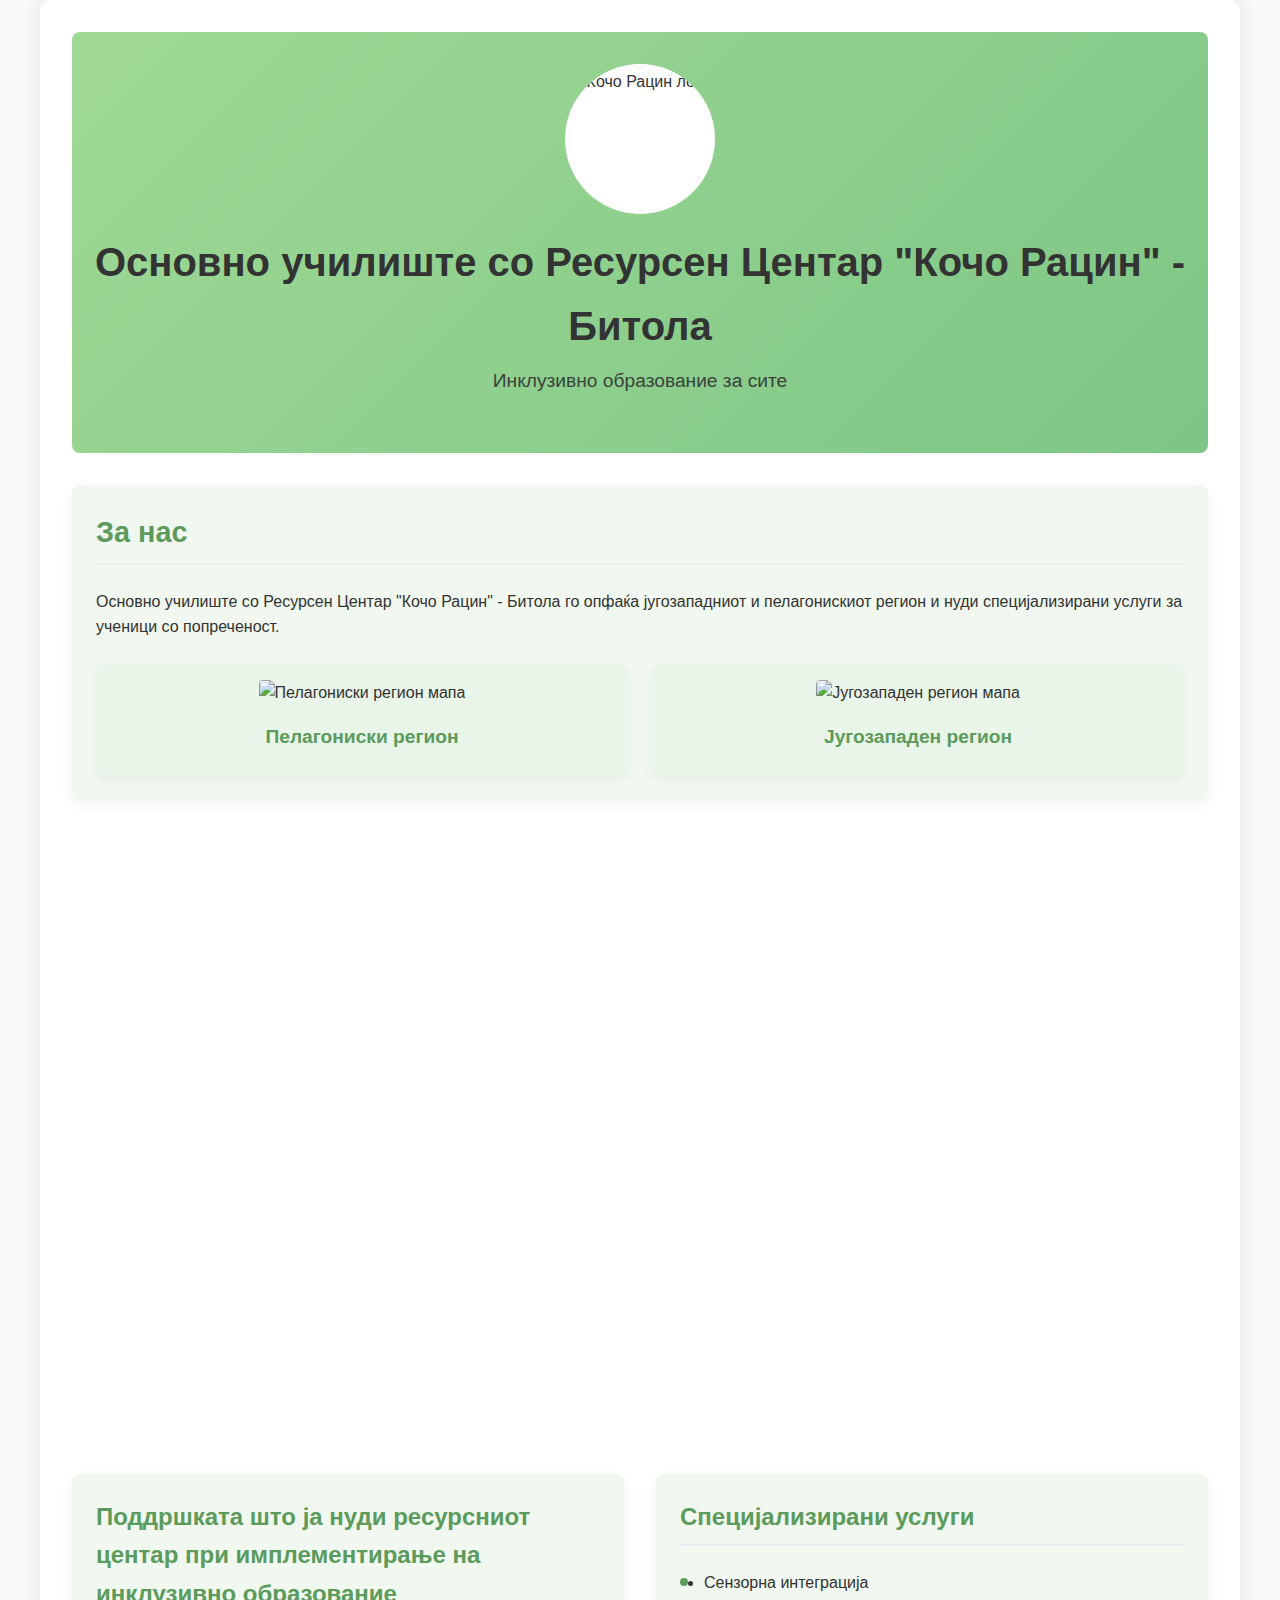
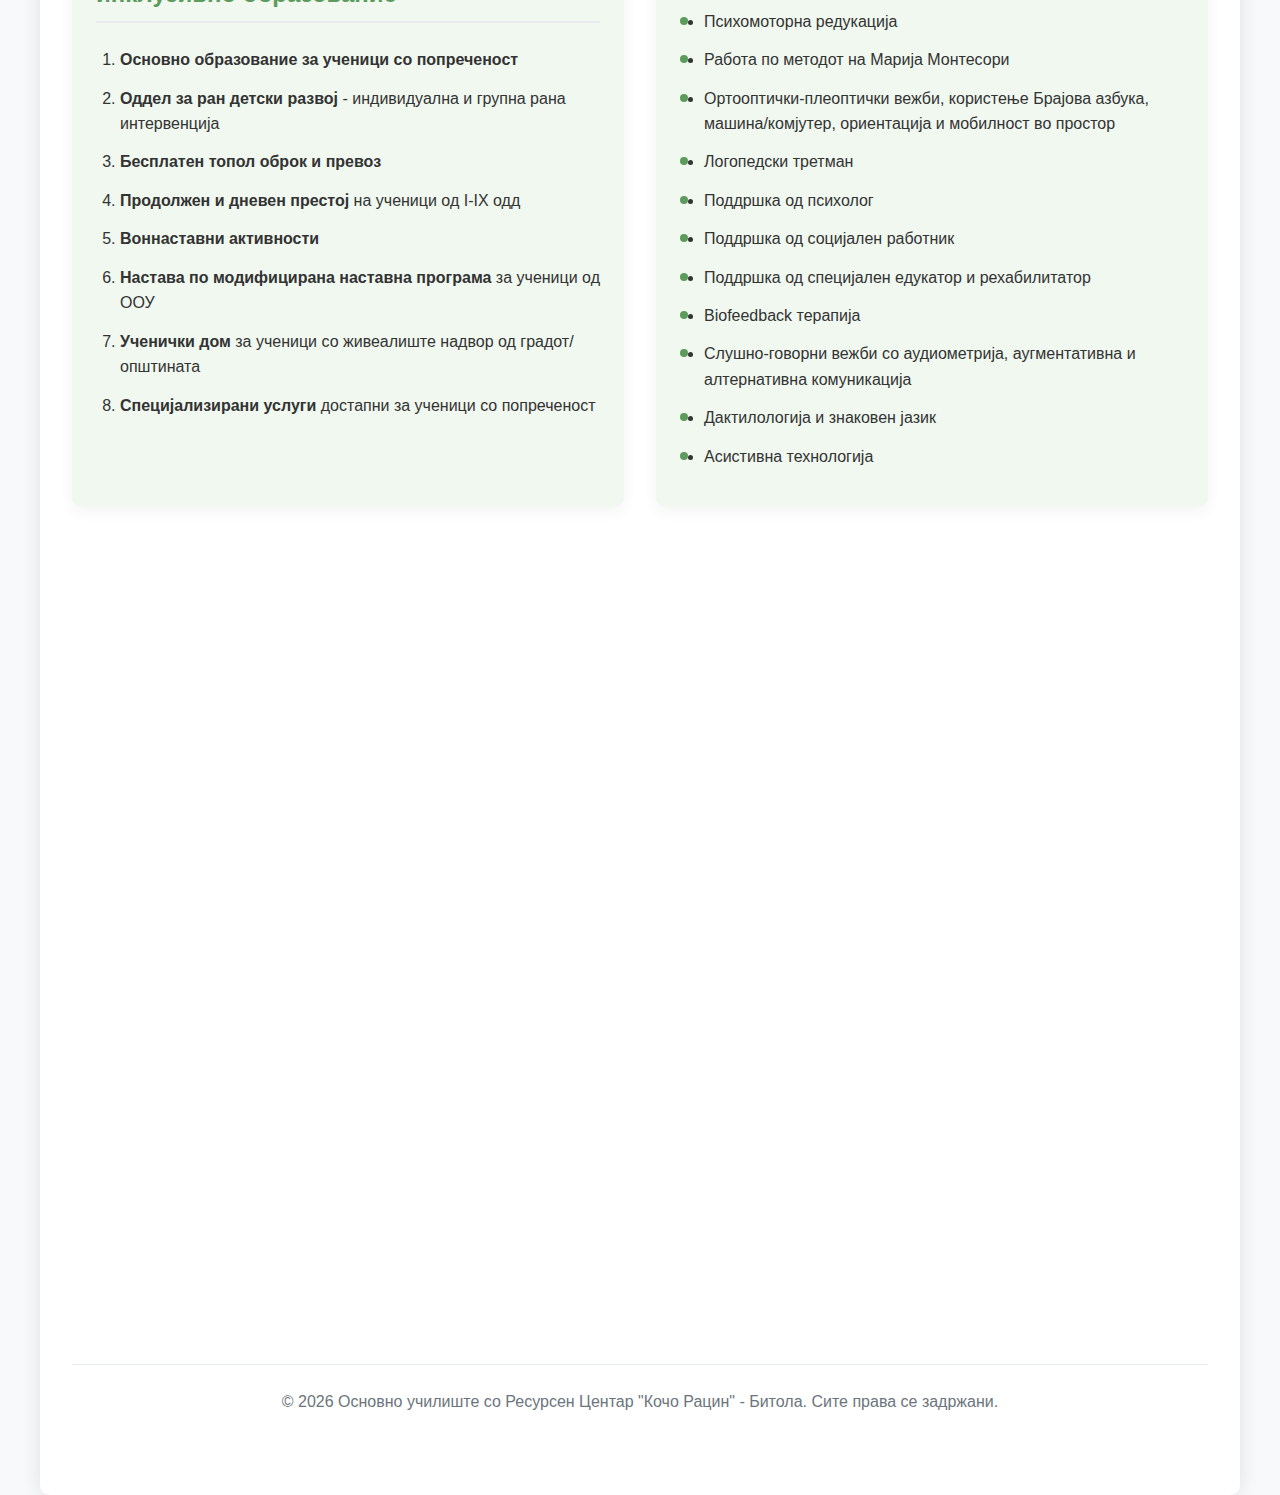
==== index.html @ 5e5fa09d "Add files via upload" ====
<!DOCTYPE html>
<html lang="mk">
<head>
    <meta charset="UTF-8">
    <meta name="viewport" content="width=device-width, initial-scale=1.0">
    <title>Ресурсен Центар "Кочо Рацин" - Битола</title>
    <link rel="stylesheet" href="styles.css">
    <link rel="stylesheet" href="https://cdnjs.cloudflare.com/ajax/libs/font-awesome/6.0.0-beta3/css/all.min.css">
</head>
<body>
    <div class="container">
        <header>
            <div class="profile">
                <div class="profile-img">
                    <img src="school-logo.png" alt="Кочо Рацин лого">
                </div>
                <h1>Основно училиште со Ресурсен Центар "Кочо Рацин" - Битола</h1>
                <p class="tagline">Инклузивно образование за сите</p>
            </div>
        </header>

        <section class="about" id="about">
            <h2>За нас</h2>
            <p>Основно училиште со Ресурсен Центар "Кочо Рацин" - Битола го опфаќа југозападниот и пелагонискиот регион и нуди специјализирани услуги за ученици со попреченост.</p>
            
            <div class="region-maps">
                <div class="region-map">
                    <div class="map-image">
                        <img src="https://upload.wikimedia.org/wikipedia/commons/thumb/5/5b/Pelagonia_Statistical_Region.svg/800px-Pelagonia_Statistical_Region.svg.png" alt="Пелагониски регион мапа">
                    </div>
                    <h3>Пелагониски регион</h3>
                </div>
                <div class="region-map">
                    <div class="map-image">
                        <img src="https://upload.wikimedia.org/wikipedia/commons/thumb/2/29/Southwestern_Statistical_Region.svg/800px-Southwestern_Statistical_Region.svg.png" alt="Југозападен регион мапа">
                    </div>
                    <h3>Југозападен регион</h3>
                </div>
            </div>
        </section>

        <section class="location">
            <h2>Локација</h2>
            <p>Се наоѓа на влезот од градот, од левата страна, во близина на црквата Св. Недела</p>
            <div class="map-container">
                <iframe src="https://www.google.com/maps/embed?pb=!1m18!1m12!1m3!1d874.7253848342559!2d21.354187896059745!3d41.04596815314737!2m3!1f0!2f0!3f0!3m2!1i1024!2i768!4f13.1!3m3!1m2!1s0x13572443d3a09599%3A0x60cf1b99ab03d83f!2sInstitute%20for%20Rehabilitation%20%22Kocho%20Racin%22!5e0!3m2!1sen!2smk!4v1742616611945!5m2!1sen!2smk" width="600" height="450" style="border:0;" allowfullscreen="" loading="lazy" referrerpolicy="no-referrer-when-downgrade"></iframe>
            </div>
        </section>

        <div class="services">
            <div class="service-card">
                <h2>Поддршката што ја нуди ресурсниот центар при имплементирање на инклузивно образование</h2>
                <ol class="service-list">
                    <li><strong>Основно образование за ученици со попреченост</strong></li>
                    <li><strong>Оддел за ран детски развој</strong> - индивидуална и групна рана интервенција</li>
                    <li><strong>Бесплатен топол оброк и превоз</strong></li>
                    <li><strong>Продолжен и дневен престој</strong> на ученици од I-IX одд</li>
                    <li><strong>Воннаставни активности</strong></li>
                    <li><strong>Настава по модифицирана наставна програма</strong> за ученици од ООУ</li>
                    <li><strong>Ученички дом</strong> за ученици со живеалиште надвор од градот/општината</li>
                    <li><strong>Специјализирани услуги</strong> достапни за ученици со попреченост</li>
                </ol>
            </div>

            <div class="service-card">
                <h2>Специјализирани услуги</h2>
                <ul class="service-list">
                    <li>Сензорна интеграција</li>
                    <li>Психомоторна редукација</li>
                    <li>Работа по методот на Марија Монтесори</li>
                    <li>Ортооптички-плеоптички вежби, користење Брајова азбука, машина/комјутер, ориентација и мобилност во простор</li>
                    <li>Логопедски третман</li>
                    <li>Поддршка од психолог</li>
                    <li>Поддршка од социјален работник</li>
                    <li>Поддршка од специјален едукатор и рехабилитатор</li>
                    <li>Biofeedback терапија</li>
                    <li>Слушно-говорни вежби со аудиометрија, аугментативна и алтернативна комуникација</li>
                    <li>Дактилологија и знаковен јазик</li>
                    <li>Асистивна технологија</li>
                </ul>
            </div>
        </div>

        <section class="image-section">
            <h2>Инклузија</h2>
            <div class="image-container">
                <img src="inclusion-image.jpg" alt="Деца се држат за раце" />
            </div>
            <p class="motto">Кај нас, секое дете е посебно.</p>
        </section>

        <section class="accessibility">
            <h2>Пристапност</h2>
            <div class="accessibility-icons">
                <div class="accessibility-icon">
                    <i class="fas fa-deaf"></i>
                </div>
                <div class="accessibility-icon">
                    <i class="fas fa-hands"></i>
                </div>
                <div class="accessibility-icon">
                    <i class="fas fa-brain"></i>
                </div>
                <div class="accessibility-icon">
                    <i class="fas fa-wheelchair"></i>
                </div>
            </div>
        </section>

        <section class="contact" id="contact">
            <h2>Контакт</h2>
            <div class="contact-info">
                <div class="contact-item">
                    <i class="fas fa-envelope"></i>
                    <p>contact@kocoracin.edu.mk</p>
                </div>
                <div class="contact-item">
                    <i class="fas fa-phone"></i>
                    <p>+389 XX XXX XXX</p>
                </div>
                <div class="contact-item">
                    <i class="fas fa-map-marker-alt"></i>
                    <p>Битола, Северна Македонија</p>
                </div>
            </div>
        </section>

        <footer>
            <p>&copy; <span id="current-year"></span> Основно училиште со Ресурсен Центар "Кочо Рацин" - Битола. Сите права се задржани.</p>
        </footer>
    </div>

    <script src="script.js"></script>
</body>
</html>
---- styles.css ----
/* Base styles and reset */
* {
    margin: 0;
    padding: 0;
    box-sizing: border-box;
}

body {
    font-family: 'Segoe UI', Tahoma, Geneva, Verdana, sans-serif;
    line-height: 1.6;
    color: #333;
    background-color: #f8f9fa;
}

.container {
    max-width: 1200px;
    margin: 0 auto;
    padding: 2rem;
    background-color: white;
    box-shadow: 0 0 20px rgba(0, 0, 0, 0.1);
    border-radius: 10px;
    overflow: hidden;
}

/* Header styles */
header {
    text-align: center;
    padding: 2rem 0;
    background: linear-gradient(135deg, #a0d995 0%, #7dc686 100%);
    color: #333;
    border-radius: 8px;
    margin-bottom: 2rem;
}

.profile-img {
    width: 150px;
    height: 150px;
    margin: 0 auto 1rem;
    border-radius: 50%;
    overflow: hidden;
    background-color: white;
    display: flex;
    justify-content: center;
    align-items: center;
    padding: 5px;
}

.profile-img img {
    width: 100%;
    height: 100%;
    object-fit: contain;
}

.profile h1 {
    font-size: 2.5rem;
    margin-bottom: 0.5rem;
    padding: 0 1rem;
}

.tagline {
    font-size: 1.2rem;
    opacity: 0.9;
}

/* Section styles */
section {
    margin-bottom: 3rem;
    padding: 1.5rem;
    background-color: #f0f8f0;
    border-radius: 8px;
    box-shadow: 0 5px 15px rgba(0, 0, 0, 0.05);
    transition: transform 0.3s ease;
}

section:hover {
    transform: translateY(-5px);
}

h2 {
    font-size: 1.8rem;
    margin-bottom: 1.5rem;
    color: #5c9b5c;
    border-bottom: 2px solid #e9ecef;
    padding-bottom: 0.5rem;
}

h3 {
    font-size: 1.4rem;
    margin-bottom: 1rem;
    color: #5c9b5c;
}

p {
    margin-bottom: 1.5rem;
}

/* Region maps */
.region-maps {
    display: grid;
    grid-template-columns: repeat(auto-fit, minmax(250px, 1fr));
    gap: 1.5rem;
    margin-top: 1.5rem;
}

.region-map {
    background-color: #e8f5e8;
    padding: 1rem;
    border-radius: 8px;
    text-align: center;
    box-shadow: 0 3px 10px rgba(0, 0, 0, 0.05);
}

.map-image {
    text-align: center;
    margin-bottom: 1rem;
}

.map-image img {
    max-width: 100%;
    height: auto;
    border-radius: 4px;
    display: inline-block;
}

.region-map h3 {
    color: #5c9b5c;
    margin-bottom: 0.5rem;
    font-size: 1.2rem;
}

/* Location section */
.location {
    margin-bottom: 3rem;
}

.map-container {
    width: 100%;
    height: 400px;
    margin-top: 1.5rem;
    border-radius: 8px;
    overflow: hidden;
    box-shadow: 0 5px 15px rgba(0, 0, 0, 0.1);
}

.map-container iframe {
    width: 100%;
    height: 100%;
    border: none;
}

/* Services section */
.services {
    display: grid;
    grid-template-columns: repeat(auto-fit, minmax(300px, 1fr));
    gap: 2rem;
    margin-bottom: 3rem;
}

.service-card {
    padding: 1.5rem;
    background-color: #f0f8f0;
    border-radius: 8px;
    box-shadow: 0 5px 15px rgba(0, 0, 0, 0.05);
    transition: all 0.3s ease;
}

.service-card:hover {
    transform: translateY(-5px);
}

.service-card h2 {
    font-size: 1.5rem;
    margin-bottom: 1.5rem;
    color: #5c9b5c;
    border-bottom: 2px solid #e9ecef;
    padding-bottom: 0.5rem;
}

.service-list {
    padding-left: 1.5rem;
}

.service-list li {
    margin-bottom: 0.8rem;
    position: relative;
}

.service-list li::before {
    content: '';
    position: absolute;
    left: -1.5rem;
    top: 0.5rem;
    width: 8px;
    height: 8px;
    background-color: #5c9b5c;
    border-radius: 50%;
}

ol.service-list li::before {
    display: none;
}

/* Image section */
.image-section {
    text-align: center;
    margin-bottom: 3rem;
}

.image-container {
    width: 100%;
    max-width: 600px;
    margin: 0 auto 1.5rem;
    border-radius: 8px;
    overflow: hidden;
    box-shadow: 0 5px 15px rgba(0, 0, 0, 0.1);
}

.image-container img {
    width: 100%;
    height: auto;
    display: block;
}

.motto {
    font-size: 1.5rem;
    font-style: italic;
    color: #5c9b5c;
    margin-top: 1rem;
}

/* Accessibility section */
.accessibility {
    text-align: center;
    margin-bottom: 3rem;
}

.accessibility-icons {
    display: flex;
    justify-content: center;
    gap: 2rem;
    margin-top: 1.5rem;
}

.accessibility-icon {
    width: 80px;
    height: 80px;
    background-color: #e8f5e8;
    border-radius: 50%;
    display: flex;
    justify-content: center;
    align-items: center;
    box-shadow: 0 3px 10px rgba(0, 0, 0, 0.1);
    transition: all 0.3s ease;
}

.accessibility-icon:hover {
    transform: scale(1.1);
    background-color: #d1ebd1;
}

.accessibility-icon i {
    font-size: 2.5rem;
    color: #5c9b5c;
}

/* Contact section */
.contact-info {
    display: grid;
    grid-template-columns: repeat(auto-fit, minmax(200px, 1fr));
    gap: 1rem;
    margin-bottom: 1.5rem;
}

.contact-item {
    display: flex;
    align-items: center;
    padding: 0.5rem;
}

.contact-item i {
    font-size: 1.5rem;
    color: #5c9b5c;
    margin-right: 1rem;
}

/* Footer styles */
footer {
    text-align: center;
    padding: 1.5rem;
    margin-top: 2rem;
    border-top: 1px solid #e9ecef;
    color: #6c757d;
}

/* Responsive adjustments */
@media (max-width: 768px) {
    .container {
        padding: 1rem;
    }
    
    header {
        padding: 1.5rem 0;
    }
    
    .profile h1 {
        font-size: 1.8rem;
    }
    
    .profile-img {
        width: 100px;
        height: 100px;
    }
    
    section {
        padding: 1rem;
    }
    
    h2 {
        font-size: 1.5rem;
    }
    
    .services {
        grid-template-columns: 1fr;
    }
    
    .map-container {
        height: 300px;
    }
    
    .motto {
        font-size: 1.2rem;
    }
    
    .accessibility-icons {
        flex-wrap: wrap;
        gap: 1rem;
    }
    
    .accessibility-icon {
        width: 60px;
        height: 60px;
    }
    
    .accessibility-icon i {
        font-size: 1.8rem;
    }
}
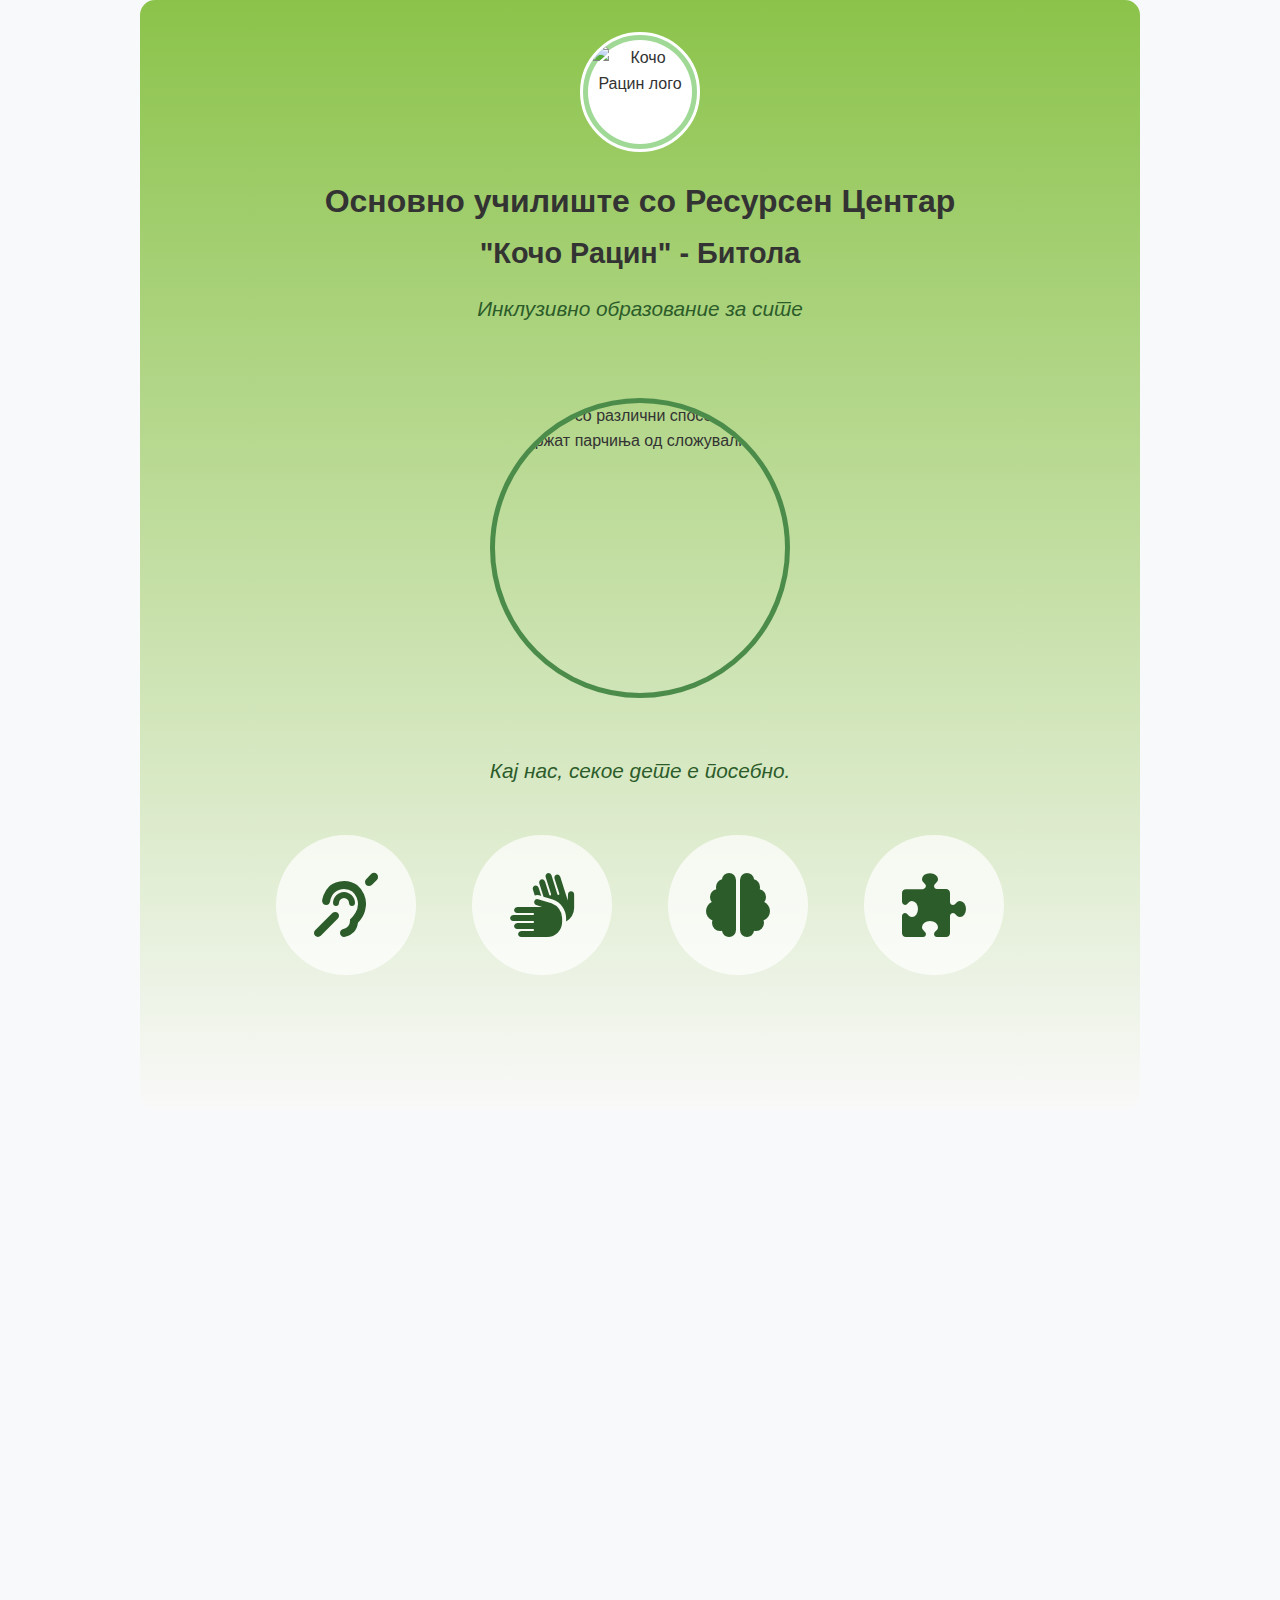
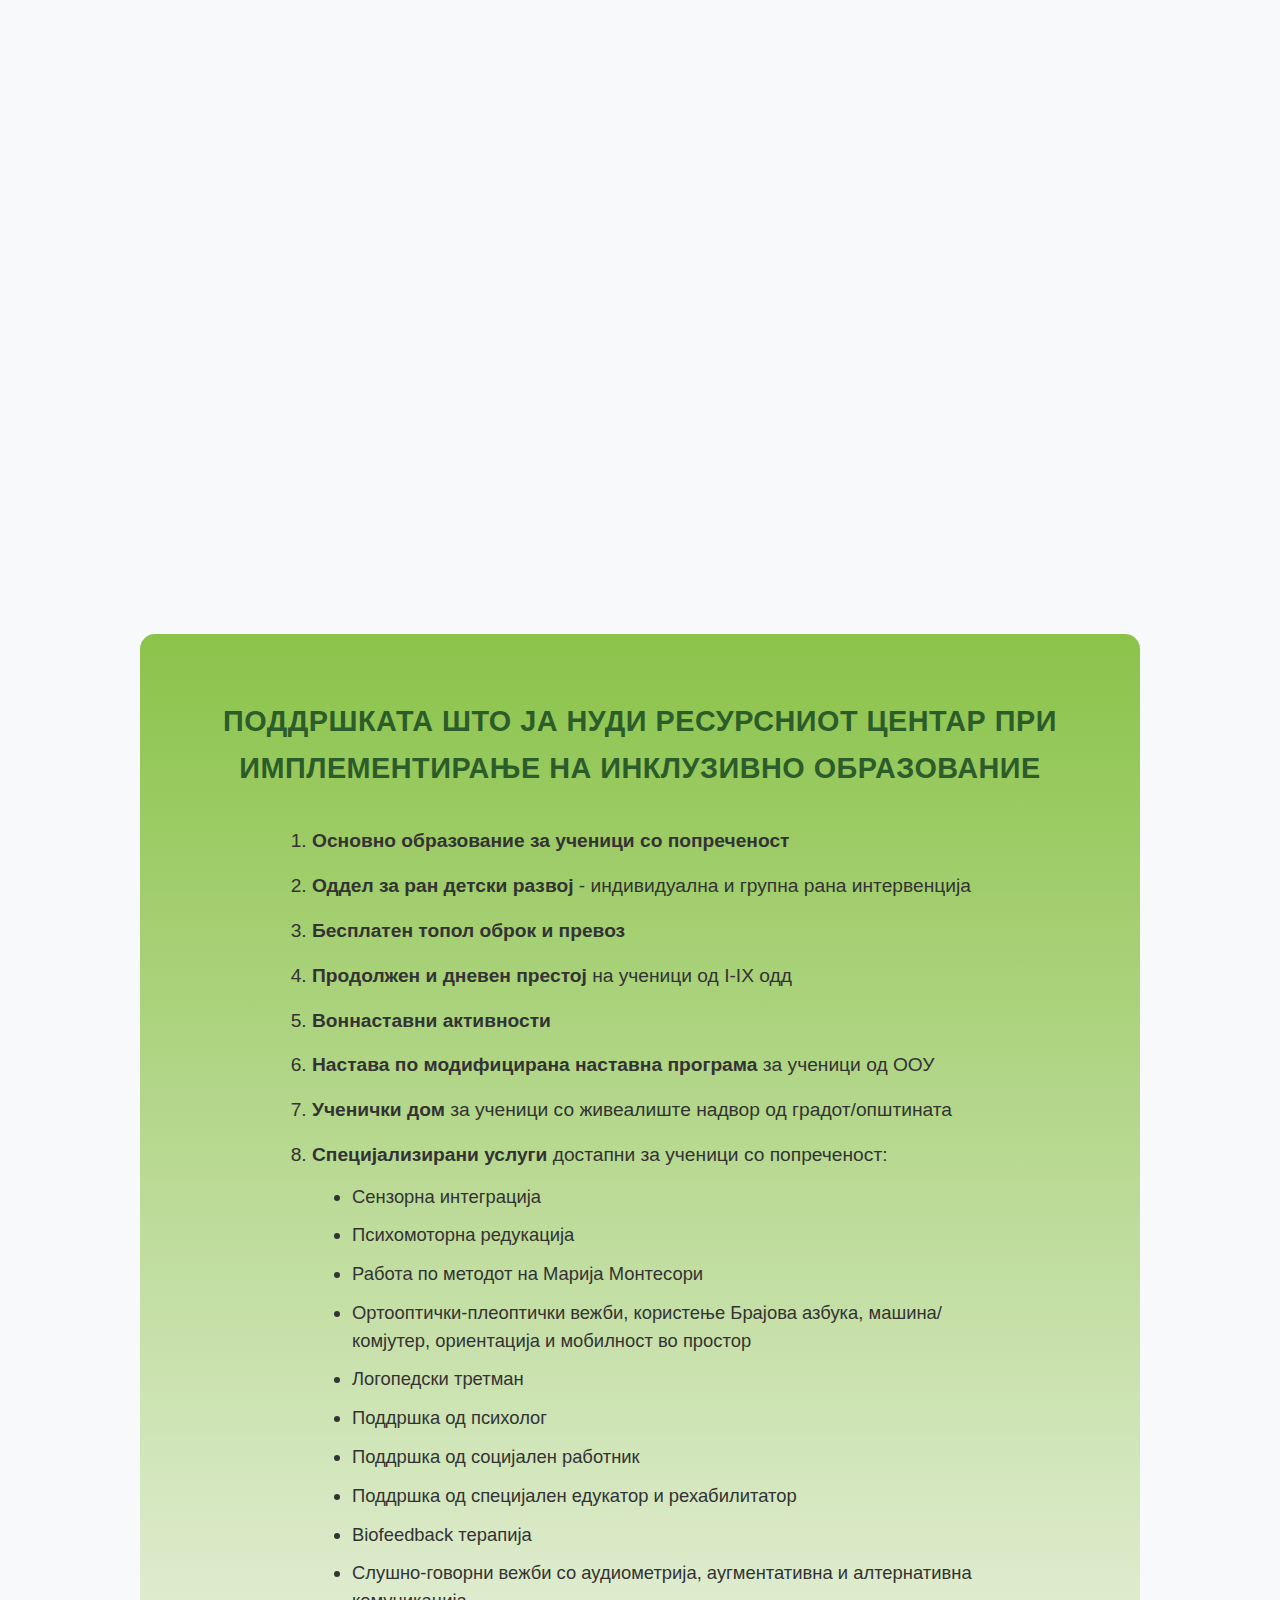
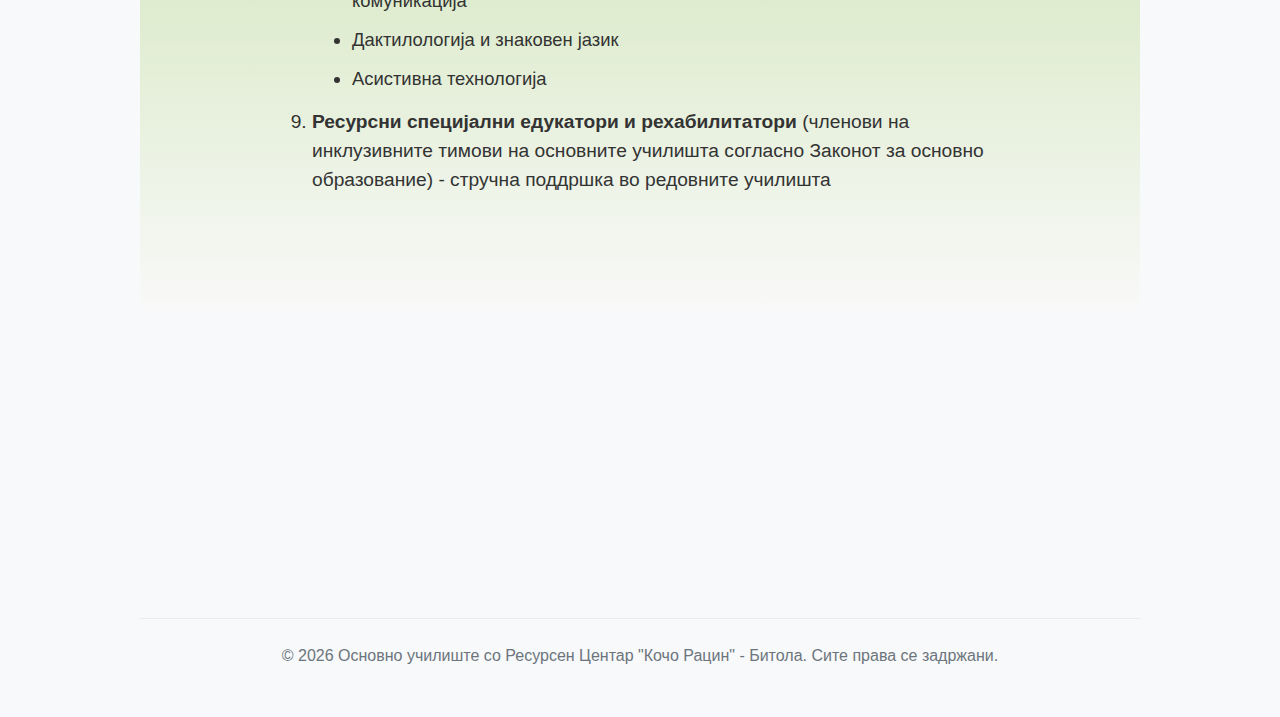
==== commit d72c0129: "Update website styling with single-column layout and improved formatting" ====
--- a/index.html
+++ b/index.html
@@ -14,25 +14,48 @@
                 <div class="profile-img">
                     <img src="school-logo.png" alt="Кочо Рацин лого">
                 </div>
-                <h1>Основно училиште со Ресурсен Центар "Кочо Рацин" - Битола</h1>
-                <p class="tagline">Инклузивно образование за сите</p>
+                <h1>Основно училиште со Ресурсен Центар</h1>
+                <h2 class="subtitle">"Кочо Рацин" - Битола</h2>
+                <h3 class="tagline">Инклузивно образование за сите</h3>
             </div>
+            <section class="inclusion-section">
+                <div class="inclusion-container">
+                    <div class="circular-image">
+                        <img src="inclusion-image.png" alt="Деца со различни способности држат парчиња од сложувалка">
+                    </div>
+                    <p class="inclusion-tagline">Кај нас, секое дете е посебно.</p>
+                    <div class="accessibility-icons">
+                        <div class="accessibility-icon">
+                            <i class="fas fa-deaf"></i>
+                        </div>
+                        <div class="accessibility-icon">
+                            <i class="fas fa-hands"></i>
+                        </div>
+                        <div class="accessibility-icon">
+                            <i class="fas fa-brain"></i>
+                        </div>
+                        <div class="accessibility-icon">
+                            <i class="fas fa-puzzle-piece"></i>
+                        </div>
+                    </div>
+                </div>
+            </section>
         </header>
 
         <section class="about" id="about">
             <h2>За нас</h2>
-            <p>Основно училиште со Ресурсен Центар "Кочо Рацин" - Битола го опфаќа југозападниот и пелагонискиот регион и нуди специјализирани услуги за ученици со попреченост.</p>
+            <h3>Основно училиште со Ресурсен Центар "Кочо Рацин" - Битола го опфаќа југозападниот и пелагонискиот регион и нуди специјализирани услуги за ученици со попреченост.</h3>
             
             <div class="region-maps">
                 <div class="region-map">
                     <div class="map-image">
-                        <img src="https://upload.wikimedia.org/wikipedia/commons/thumb/5/5b/Pelagonia_Statistical_Region.svg/800px-Pelagonia_Statistical_Region.svg.png" alt="Пелагониски регион мапа">
+                        <img src="pelagoniski-region-map.png" alt="Пелагониски регион мапа">
                     </div>
                     <h3>Пелагониски регион</h3>
                 </div>
                 <div class="region-map">
                     <div class="map-image">
-                        <img src="https://upload.wikimedia.org/wikipedia/commons/thumb/2/29/Southwestern_Statistical_Region.svg/800px-Southwestern_Statistical_Region.svg.png" alt="Југозападен регион мапа">
+                        <img src="jugozapaden-region.png" alt="Југозападен регион мапа">
                     </div>
                     <h3>Југозападен регион</h3>
                 </div>
@@ -41,86 +64,60 @@
 
         <section class="location">
             <h2>Локација</h2>
-            <p>Се наоѓа на влезот од градот, од левата страна, во близина на црквата Св. Недела</p>
+            <h3>Се наоѓа на влезот од градот, од левата страна, во близина на црквата Св. Недела</h3>
             <div class="map-container">
-                <iframe src="https://www.google.com/maps/embed?pb=!1m18!1m12!1m3!1d874.7253848342559!2d21.354187896059745!3d41.04596815314737!2m3!1f0!2f0!3f0!3m2!1i1024!2i768!4f13.1!3m3!1m2!1s0x13572443d3a09599%3A0x60cf1b99ab03d83f!2sInstitute%20for%20Rehabilitation%20%22Kocho%20Racin%22!5e0!3m2!1sen!2smk!4v1742616611945!5m2!1sen!2smk" width="600" height="450" style="border:0;" allowfullscreen="" loading="lazy" referrerpolicy="no-referrer-when-downgrade"></iframe>
+                <iframe src="https://www.google.com/maps/embed?pb=!1m18!1m12!1m3!1d874.7253848342559!2d21.354187896059745!3d41.04596815314737!2m3!1f0!2f0!3f0!3m2!1i1024!2i768!4f13.1!3m3!1m2!1s0x13572443d3a09599%3A0x60cf1b99ab03d83f!2z0KDQtdGB0YPRgNGB0LXQvSDRhtC10L3RgtCw0YAg0JrQvtGH0L4g0KDQsNGG0LjQvQ!5e0!3m2!1smk!2smk!4v1742616611945!5m2!1smk!2smk" width="600" height="450" style="border:0;" allowfullscreen="" loading="lazy" referrerpolicy="no-referrer-when-downgrade"></iframe>
             </div>
         </section>
 
         <div class="services">
             <div class="service-card">
                 <h2>Поддршката што ја нуди ресурсниот центар при имплементирање на инклузивно образование</h2>
-                <ol class="service-list">
-                    <li><strong>Основно образование за ученици со попреченост</strong></li>
-                    <li><strong>Оддел за ран детски развој</strong> - индивидуална и групна рана интервенција</li>
-                    <li><strong>Бесплатен топол оброк и превоз</strong></li>
-                    <li><strong>Продолжен и дневен престој</strong> на ученици од I-IX одд</li>
-                    <li><strong>Воннаставни активности</strong></li>
-                    <li><strong>Настава по модифицирана наставна програма</strong> за ученици од ООУ</li>
-                    <li><strong>Ученички дом</strong> за ученици со живеалиште надвор од градот/општината</li>
-                    <li><strong>Специјализирани услуги</strong> достапни за ученици со попреченост</li>
-                </ol>
-            </div>
-
-            <div class="service-card">
-                <h2>Специјализирани услуги</h2>
-                <ul class="service-list">
-                    <li>Сензорна интеграција</li>
-                    <li>Психомоторна редукација</li>
-                    <li>Работа по методот на Марија Монтесори</li>
-                    <li>Ортооптички-плеоптички вежби, користење Брајова азбука, машина/комјутер, ориентација и мобилност во простор</li>
-                    <li>Логопедски третман</li>
-                    <li>Поддршка од психолог</li>
-                    <li>Поддршка од социјален работник</li>
-                    <li>Поддршка од специјален едукатор и рехабилитатор</li>
-                    <li>Biofeedback терапија</li>
-                    <li>Слушно-говорни вежби со аудиометрија, аугментативна и алтернативна комуникација</li>
-                    <li>Дактилологија и знаковен јазик</li>
-                    <li>Асистивна технологија</li>
-                </ul>
+                <div class="service-content">
+                    <ol class="service-list">
+                        <li><strong>Основно образование за ученици со попреченост</strong></li>
+                        <li><strong>Оддел за ран детски развој</strong> - индивидуална и групна рана интервенција</li>
+                        <li><strong>Бесплатен топол оброк и превоз</strong></li>
+                        <li><strong>Продолжен и дневен престој</strong> на ученици од I-IX одд</li>
+                        <li><strong>Воннаставни активности</strong></li>
+                        <li><strong>Настава по модифицирана наставна програма</strong> за ученици од ООУ</li>
+                        <li><strong>Ученички дом</strong> за ученици со живеалиште надвор од градот/општината</li>
+                        <li><strong>Специјализирани услуги</strong> достапни за ученици со попреченост:
+                            <ul class="nested-list">
+                                <li>Сензорна интеграција</li>
+                                <li>Психомоторна редукација</li>
+                                <li>Работа по методот на Марија Монтесори</li>
+                                <li>Ортооптички-плеоптички вежби, користење Брајова азбука, машина/комјутер, ориентација и мобилност во простор</li>
+                                <li>Логопедски третман</li>
+                                <li>Поддршка од психолог</li>
+                                <li>Поддршка од социјален работник</li>
+                                <li>Поддршка од специјален едукатор и рехабилитатор</li>
+                                <li>Biofeedback терапија</li>
+                                <li>Слушно-говорни вежби со аудиометрија, аугментативна и алтернативна комуникација</li>
+                                <li>Дактилологија и знаковен јазик</li>
+                                <li>Асистивна технологија</li>
+                            </ul>
+                        </li>
+                    <li><strong>Ресурсни специјални едукатори и рехабилитатори</strong> (членови на инклузивните тимови на основните училишта согласно Законот за основно образование) - стручна поддршка во редовните училишта</li>
+                    </ol>
+                </div>
             </div>
         </div>
-
-        <section class="image-section">
-            <h2>Инклузија</h2>
-            <div class="image-container">
-                <img src="inclusion-image.jpg" alt="Деца се држат за раце" />
-            </div>
-            <p class="motto">Кај нас, секое дете е посебно.</p>
-        </section>
-
-        <section class="accessibility">
-            <h2>Пристапност</h2>
-            <div class="accessibility-icons">
-                <div class="accessibility-icon">
-                    <i class="fas fa-deaf"></i>
-                </div>
-                <div class="accessibility-icon">
-                    <i class="fas fa-hands"></i>
-                </div>
-                <div class="accessibility-icon">
-                    <i class="fas fa-brain"></i>
-                </div>
-                <div class="accessibility-icon">
-                    <i class="fas fa-wheelchair"></i>
-                </div>
-            </div>
-        </section>
 
         <section class="contact" id="contact">
             <h2>Контакт</h2>
             <div class="contact-info">
                 <div class="contact-item">
                     <i class="fas fa-envelope"></i>
-                    <p>contact@kocoracin.edu.mk</p>
+                    <p><a href="mailto:ourckr@gmail.com">ourckr@gmail.com</a></p>
                 </div>
                 <div class="contact-item">
                     <i class="fas fa-phone"></i>
-                    <p>+389 XX XXX XXX</p>
+                    <p><a href="tel:+38947236900">+389 47 236 900</a></p>
                 </div>
                 <div class="contact-item">
-                    <i class="fas fa-map-marker-alt"></i>
-                    <p>Битола, Северна Македонија</p>
+                    <i class="fas fa-globe"></i>
+                    <p><a href="https://ourckocoracin.com.mk/" target="_blank">https://ourckocoracin.com.mk/</a></p>
                 </div>
             </div>
         </section>
--- a/styles.css
+++ b/styles.css
@@ -13,88 +13,220 @@
 }
 
 .container {
-    max-width: 1200px;
-    margin: 0 auto;
-    padding: 2rem;
-    background-color: white;
-    box-shadow: 0 0 20px rgba(0, 0, 0, 0.1);
-    border-radius: 10px;
+    max-width: 1000px;
+    margin: 0 auto;
+    padding: 0;
+    background: transparent;
+    box-shadow: none;
+    border-radius: 15px;
+}
+
+/* Header styling */
+header {
+    text-align: center;
+    padding: 2rem 0 3rem;
+    background: linear-gradient(to bottom, #8bc34a, #f9f9f9);
+    border-radius: 15px;
+    margin-bottom: 2rem;
+    box-shadow: none;
+}
+
+.profile {
+    margin-bottom: 1rem;
+}
+
+.profile h1 {
+    margin: 1.5rem 0 0.2rem;
+    color: #333;
+    font-size: 2rem;
+    white-space: nowrap;
+    font-weight: 600;
+}
+
+.profile .subtitle {
+    margin: 0.2rem 0 0.5rem;
+    color: #333;
+    font-size: 1.8rem;
+    font-weight: 600;
+}
+
+.profile .tagline {
+    color: #2c5c2a;
+    font-weight: 500;
+    margin-bottom: 1.5rem;
+    font-size: 1.3rem;
+    font-style: italic;
+}
+
+.profile-img {
+    width: 120px;
+    height: 120px;
+    margin: 0 auto;
+    border-radius: 50%;
     overflow: hidden;
-}
-
-/* Header styles */
-header {
-    text-align: center;
-    padding: 2rem 0;
-    background: linear-gradient(135deg, #a0d995 0%, #7dc686 100%);
-    color: #333;
-    border-radius: 8px;
-    margin-bottom: 2rem;
-}
-
-.profile-img {
-    width: 150px;
-    height: 150px;
-    margin: 0 auto 1rem;
-    border-radius: 50%;
-    overflow: hidden;
-    background-color: white;
+    background-color: #a0d995;
     display: flex;
     justify-content: center;
     align-items: center;
     padding: 5px;
+    border: 3px solid white;
+    position: relative;
+}
+
+.profile-img::before {
+    content: '';
+    position: absolute;
+    top: 5px;
+    left: 5px;
+    right: 5px;
+    bottom: 5px;
+    background-color: white;
+    border-radius: 50%;
+    z-index: 1;
 }
 
 .profile-img img {
+    width: 90%;
+    height: 90%;
+    object-fit: contain;
+    position: relative;
+    z-index: 2;
+}
+
+/* Inclusion section in header */
+header .inclusion-section {
+    background: transparent;
+    padding-bottom: 1rem;
+    box-shadow: none;
+}
+
+header .inclusion-container {
+    background: transparent;
+    max-width: 1000px;
+    margin: 0 auto;
+    padding: 0 2rem;
+    box-shadow: none;
+    border-radius: 15px;
+}
+
+header .inclusion-container .circular-image {
+    width: 300px;
+    height: 300px;
+    border-radius: 50%;
+    overflow: hidden;
+    border: 5px solid #4c8c4a;
+    box-shadow: none;
+    margin-bottom: 2rem;
+}
+
+header .inclusion-container .circular-image img {
     width: 100%;
     height: 100%;
-    object-fit: contain;
-}
-
-.profile h1 {
-    font-size: 2.5rem;
-    margin-bottom: 0.5rem;
-    padding: 0 1rem;
-}
-
-.tagline {
-    font-size: 1.2rem;
-    opacity: 0.9;
+    object-fit: cover;
+}
+
+header .inclusion-container .inclusion-tagline {
+    color: #2c5c2a;
+    font-size: 1.3rem;
+    font-weight: 500;
+    margin: 1.5rem 0;
+    font-style: italic;
+}
+
+header .inclusion-container .accessibility-icons {
+    display: flex;
+    justify-content: center;
+    gap: 3.5rem;
+    margin: 0 auto;
+    max-width: 800px;
+    padding: 1.5rem 0;
+}
+
+header .inclusion-container .accessibility-icon {
+    width: 140px;
+    height: 140px;
+    background-color: rgba(255, 255, 255, 0.7);
+    border-radius: 50%;
+    display: flex;
+    align-items: center;
+    justify-content: center;
+    box-shadow: none;
+    transition: transform 0.3s ease;
+}
+
+header .inclusion-container .accessibility-icon:hover {
+    transform: translateY(-5px);
+    box-shadow: none;
+}
+
+header .inclusion-container .accessibility-icon i {
+    font-size: 4rem;
+    color: #2c5c2a;
 }
 
 /* Section styles */
 section {
     margin-bottom: 3rem;
     padding: 1.5rem;
-    background-color: #f0f8f0;
-    border-radius: 8px;
-    box-shadow: 0 5px 15px rgba(0, 0, 0, 0.05);
+    background: linear-gradient(to bottom, #8bc34a, #f9f9f9);
+    border-radius: 15px;
+    box-shadow: none;
     transition: transform 0.3s ease;
 }
 
-section:hover {
-    transform: translateY(-5px);
+section h2 {
+    font-size: 1.8rem;
+    margin-bottom: 1.5rem;
+    color: #2c5c2a;
+    padding-bottom: 0.5rem;
 }
 
 h2 {
     font-size: 1.8rem;
     margin-bottom: 1.5rem;
-    color: #5c9b5c;
-    border-bottom: 2px solid #e9ecef;
+    color: #2c5c2a;
     padding-bottom: 0.5rem;
 }
 
 h3 {
     font-size: 1.4rem;
     margin-bottom: 1rem;
-    color: #5c9b5c;
+    color: #2c5c2a;
 }
 
 p {
     margin-bottom: 1.5rem;
 }
 
-/* Region maps */
+/* About section */
+.about {
+    text-align: center;
+    padding: 2rem;
+    background: linear-gradient(to bottom, #8bc34a, #f9f9f9);
+    border-radius: 15px;
+    box-shadow: none;
+    margin-bottom: 2rem;
+}
+
+.about h2 {
+    font-size: 1.8rem;
+    color: #2c5c2a;
+    margin-bottom: 1.5rem;
+    padding-bottom: 0.5rem;
+    font-weight: bold;
+}
+
+.about h3 {
+    font-size: 1.4rem;
+    color: #2c5c2a;
+    margin-bottom: 2rem;
+    max-width: 800px;
+    margin-left: auto;
+    margin-right: auto;
+    line-height: 1.4;
+    font-weight: bold;
+}
+
 .region-maps {
     display: grid;
     grid-template-columns: repeat(auto-fit, minmax(250px, 1fr));
@@ -105,9 +237,9 @@
 .region-map {
     background-color: #e8f5e8;
     padding: 1rem;
-    border-radius: 8px;
-    text-align: center;
-    box-shadow: 0 3px 10px rgba(0, 0, 0, 0.05);
+    border-radius: 15px;
+    text-align: center;
+    box-shadow: none;
 }
 
 .map-image {
@@ -118,28 +250,53 @@
 .map-image img {
     max-width: 100%;
     height: auto;
-    border-radius: 4px;
+    border-radius: 0;
     display: inline-block;
 }
 
 .region-map h3 {
-    color: #5c9b5c;
+    color: #2c5c2a;
     margin-bottom: 0.5rem;
     font-size: 1.2rem;
+    font-weight: bold;
 }
 
 /* Location section */
 .location {
-    margin-bottom: 3rem;
+    text-align: center;
+    padding: 2rem;
+    background: linear-gradient(to bottom, #8bc34a, #f9f9f9);
+    border-radius: 15px;
+    box-shadow: none;
+    margin-bottom: 2rem;
+}
+
+.location h2 {
+    font-size: 2rem;
+    color: #2c5c2a;
+    margin-bottom: 1.5rem;
+    padding-bottom: 0.5rem;
+    font-weight: bold;
+}
+
+.location h3 {
+    margin-bottom: 2rem;
+    color: #2c5c2a;
+    font-size: 1.4rem;
+    max-width: 800px;
+    margin-left: auto;
+    margin-right: auto;
+    line-height: 1.6;
+    font-weight: bold;
 }
 
 .map-container {
     width: 100%;
     height: 400px;
     margin-top: 1.5rem;
-    border-radius: 8px;
+    border-radius: 15px;
     overflow: hidden;
-    box-shadow: 0 5px 15px rgba(0, 0, 0, 0.1);
+    box-shadow: none;
 }
 
 .map-container iframe {
@@ -150,18 +307,60 @@
 
 /* Services section */
 .services {
-    display: grid;
-    grid-template-columns: repeat(auto-fit, minmax(300px, 1fr));
-    gap: 2rem;
-    margin-bottom: 3rem;
+    padding: 2rem 0;
+    background: linear-gradient(to bottom, #8bc34a, #f9f9f9);
+    border-radius: 15px;
+    box-shadow: none;
+}
+
+.services h2 {
+    text-align: center;
+    margin-bottom: 2rem;
+    color: #2c5c2a;
+    font-size: 2rem;
+}
+
+.service-content {
+    max-width: 800px;
+    margin: 0 auto;
+    padding: 0 2rem;
+}
+
+/* List styling */
+.service-list {
+    padding-left: 2.5rem;
+    margin-bottom: 1.5rem;
+}
+
+.service-list li {
+    margin-bottom: 1rem;
+    position: relative;
+    font-size: 1.2rem;
+    line-height: 1.5;
+}
+
+/* Nested list styling */
+.nested-list {
+    padding-left: 2.5rem;
+    margin-top: 0.8rem;
+    margin-bottom: 0.8rem;
+    list-style-type: disc;
+}
+
+.nested-list li {
+    margin-bottom: 0.7rem;
+    font-size: 1.15rem;
 }
 
 .service-card {
-    padding: 1.5rem;
-    background-color: #f0f8f0;
-    border-radius: 8px;
-    box-shadow: 0 5px 15px rgba(0, 0, 0, 0.05);
-    transition: all 0.3s ease;
+    background-color: transparent;
+    border-radius: 15px;
+    padding: 2rem;
+    margin-bottom: 2rem;
+    box-shadow: none;
+    max-width: 1000px;
+    margin-left: auto;
+    margin-right: auto;
 }
 
 .service-card:hover {
@@ -169,118 +368,251 @@
 }
 
 .service-card h2 {
-    font-size: 1.5rem;
-    margin-bottom: 1.5rem;
-    color: #5c9b5c;
-    border-bottom: 2px solid #e9ecef;
-    padding-bottom: 0.5rem;
-}
-
-.service-list {
-    padding-left: 1.5rem;
-}
-
-.service-list li {
-    margin-bottom: 0.8rem;
-    position: relative;
-}
-
-.service-list li::before {
-    content: '';
-    position: absolute;
-    left: -1.5rem;
-    top: 0.5rem;
-    width: 8px;
-    height: 8px;
-    background-color: #5c9b5c;
-    border-radius: 50%;
-}
-
-ol.service-list li::before {
-    display: none;
-}
-
-/* Image section */
+    font-size: 1.8rem;
+    margin-bottom: 1.5rem;
+    color: #2c5c2a;
+    padding-bottom: 0.8rem;
+    text-align: center;
+    font-weight: 700;
+    text-transform: uppercase;
+    letter-spacing: 0.5px;
+}
+
+/* Image section styling */
 .image-section {
     text-align: center;
+    padding: 2rem 0;
+    background: linear-gradient(to bottom, #8bc34a, #f9f9f9);
+    border-radius: 15px;
+    box-shadow: none;
+}
+
+.image-container {
+    display: flex;
+    flex-direction: column;
+    align-items: center;
+    max-width: 800px;
+    margin: 0 auto;
+    padding: 2rem;
+}
+
+.image-container h3 {
+    margin-top: 1.5rem;
+    margin-bottom: 1rem;
+    color: #2c5c2a;
+    font-size: 1.8rem;
+}
+
+.image-container p {
+    text-align: center;
+    line-height: 1.6;
+    font-size: 1.1rem;
+}
+
+.image-container .circular-image {
+    width: 300px;
+    height: 300px;
+    border-radius: 50%;
+    overflow: hidden;
+    border: 5px solid #4c8c4a;
+    box-shadow: none;
+    margin-bottom: 1rem;
+}
+
+.image-container .circular-image img {
+    width: 100%;
+    height: 100%;
+    object-fit: cover;
+}
+
+/* Inclusion section styling */
+.inclusion-section {
+    text-align: center;
+    padding: 3rem 0;
+    background: transparent;
+    border-radius: 15px;
+    box-shadow: none;
+}
+
+.inclusion-container {
+    display: flex;
+    flex-direction: column;
+    align-items: center;
+    max-width: 1000px;
+    margin: 0 auto;
+    padding: 2rem;
+    background: transparent;
+    box-shadow: none;
+    border-radius: 15px;
+}
+
+.inclusion-section h2 {
+    color: #2c5c2a;
+    margin-bottom: 2rem;
+    font-size: 2.2rem;
+    padding-bottom: 1rem;
+}
+
+.inclusion-container .circular-image {
+    width: 300px;
+    height: 300px;
+    border-radius: 50%;
+    overflow: hidden;
+    border: 5px solid #4c8c4a;
+    box-shadow: none;
     margin-bottom: 3rem;
 }
 
-.image-container {
+.inclusion-container .circular-image img {
     width: 100%;
-    max-width: 600px;
-    margin: 0 auto 1.5rem;
-    border-radius: 8px;
-    overflow: hidden;
-    box-shadow: 0 5px 15px rgba(0, 0, 0, 0.1);
-}
-
-.image-container img {
-    width: 100%;
-    height: auto;
-    display: block;
-}
-
-.motto {
-    font-size: 1.5rem;
+    height: 100%;
+    object-fit: cover;
+}
+
+.inclusion-container .accessibility-icons {
+    display: flex;
+    justify-content: center;
+    gap: 3.5rem;
+    margin: 0 auto;
+    max-width: 800px;
+    padding: 1.5rem 0;
+}
+
+.inclusion-container .accessibility-icon {
+    width: 140px;
+    height: 140px;
+    background-color: rgba(255, 255, 255, 0.7);
+    border-radius: 50%;
+    display: flex;
+    align-items: center;
+    justify-content: center;
+    box-shadow: none;
+    transition: transform 0.3s ease;
+}
+
+.inclusion-container .accessibility-icon:hover {
+    transform: translateY(-5px);
+    box-shadow: none;
+}
+
+.inclusion-container .accessibility-icon i {
+    font-size: 4rem;
+    color: #2c5c2a;
+}
+
+.inclusion-container .inclusion-tagline {
+    color: #2c5c2a;
+    font-size: 1.3rem;
+    font-weight: 500;
+    margin: 1.5rem 0;
     font-style: italic;
-    color: #5c9b5c;
-    margin-top: 1rem;
+}
+
+@media (max-width: 768px) {
+    .inclusion-container .inclusion-tagline {
+        font-size: 1.1rem;
+    }
+}
+
+/* Contact section */
+.contact {
+    background: linear-gradient(to bottom, #8bc34a, #f9f9f9);
+    padding: 2rem 0;
+    text-align: center;
+    border-radius: 15px;
+    box-shadow: none;
+}
+
+.contact h2 {
+    margin-bottom: 2rem;
+    color: #2c5c2a;
+}
+
+.contact-info {
+    display: flex;
+    flex-wrap: wrap;
+    justify-content: center;
+    gap: 2rem;
+    max-width: 1000px;
+    margin: 0 auto;
+}
+
+.contact-item {
+    display: flex;
+    flex-direction: column;
+    align-items: center;
+    padding: 1rem;
+    border-radius: 15px;
+    background-color: white;
+    box-shadow: none;
+    min-width: 200px;
+    transition: transform 0.3s ease;
+}
+
+.contact-item:hover {
+    transform: translateY(-5px);
+    box-shadow: none;
+}
+
+.contact-item i {
+    font-size: 2rem;
+    color: #2c5c2a;
+    margin-bottom: 1rem;
+}
+
+.contact-item p {
+    margin: 0;
+}
+
+.contact-item a {
+    color: #333;
+    text-decoration: none;
+    transition: color 0.3s ease;
+}
+
+.contact-item a:hover {
+    color: #2c5c2a;
+    text-decoration: underline;
 }
 
 /* Accessibility section */
 .accessibility {
     text-align: center;
-    margin-bottom: 3rem;
+    padding: 2rem 0;
+    background: linear-gradient(to bottom, #8bc34a, #f9f9f9);
+    border-radius: 15px;
+    box-shadow: none;
 }
 
 .accessibility-icons {
     display: flex;
     justify-content: center;
-    gap: 2rem;
-    margin-top: 1.5rem;
+    gap: 3rem;
+    margin: 0 auto;
+    max-width: 800px;
+    padding: 1.5rem 0;
 }
 
 .accessibility-icon {
     width: 80px;
     height: 80px;
-    background-color: #e8f5e8;
-    border-radius: 50%;
-    display: flex;
-    justify-content: center;
+    background-color: rgba(255, 255, 255, 0.7);
+    border-radius: 50%;
+    display: flex;
     align-items: center;
-    box-shadow: 0 3px 10px rgba(0, 0, 0, 0.1);
-    transition: all 0.3s ease;
+    justify-content: center;
+    box-shadow: none;
+    transition: transform 0.3s ease;
 }
 
 .accessibility-icon:hover {
-    transform: scale(1.1);
-    background-color: #d1ebd1;
+    transform: translateY(-5px);
+    box-shadow: none;
 }
 
 .accessibility-icon i {
     font-size: 2.5rem;
-    color: #5c9b5c;
-}
-
-/* Contact section */
-.contact-info {
-    display: grid;
-    grid-template-columns: repeat(auto-fit, minmax(200px, 1fr));
-    gap: 1rem;
-    margin-bottom: 1.5rem;
-}
-
-.contact-item {
-    display: flex;
-    align-items: center;
-    padding: 0.5rem;
-}
-
-.contact-item i {
-    font-size: 1.5rem;
-    color: #5c9b5c;
-    margin-right: 1rem;
+    color: #2c5c2a;
 }
 
 /* Footer styles */
@@ -303,12 +635,16 @@
     }
     
     .profile h1 {
-        font-size: 1.8rem;
-    }
-    
-    .profile-img {
-        width: 100px;
-        height: 100px;
+        font-size: 1.6rem;
+        white-space: normal;
+    }
+    
+    .profile .subtitle {
+        font-size: 1.4rem;
+    }
+    
+    .profile .tagline {
+        font-size: 1rem;
     }
     
     section {
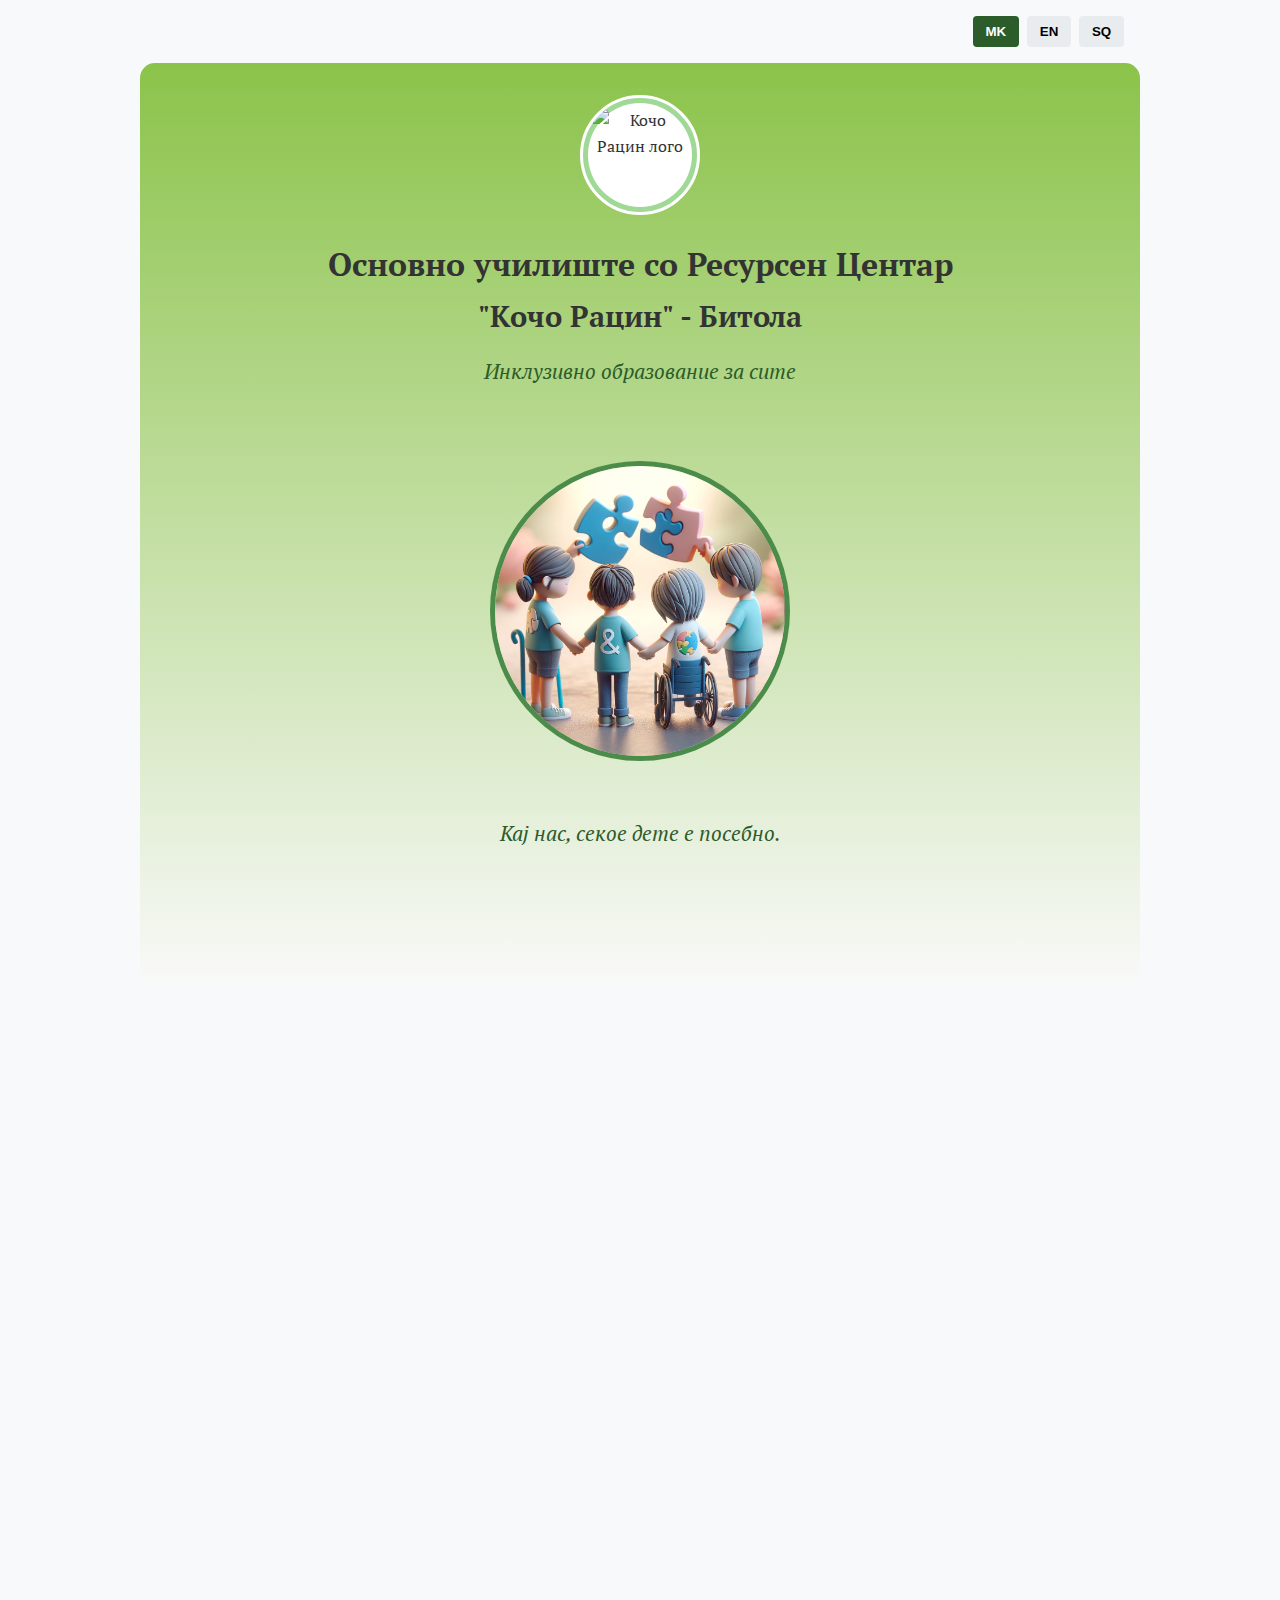
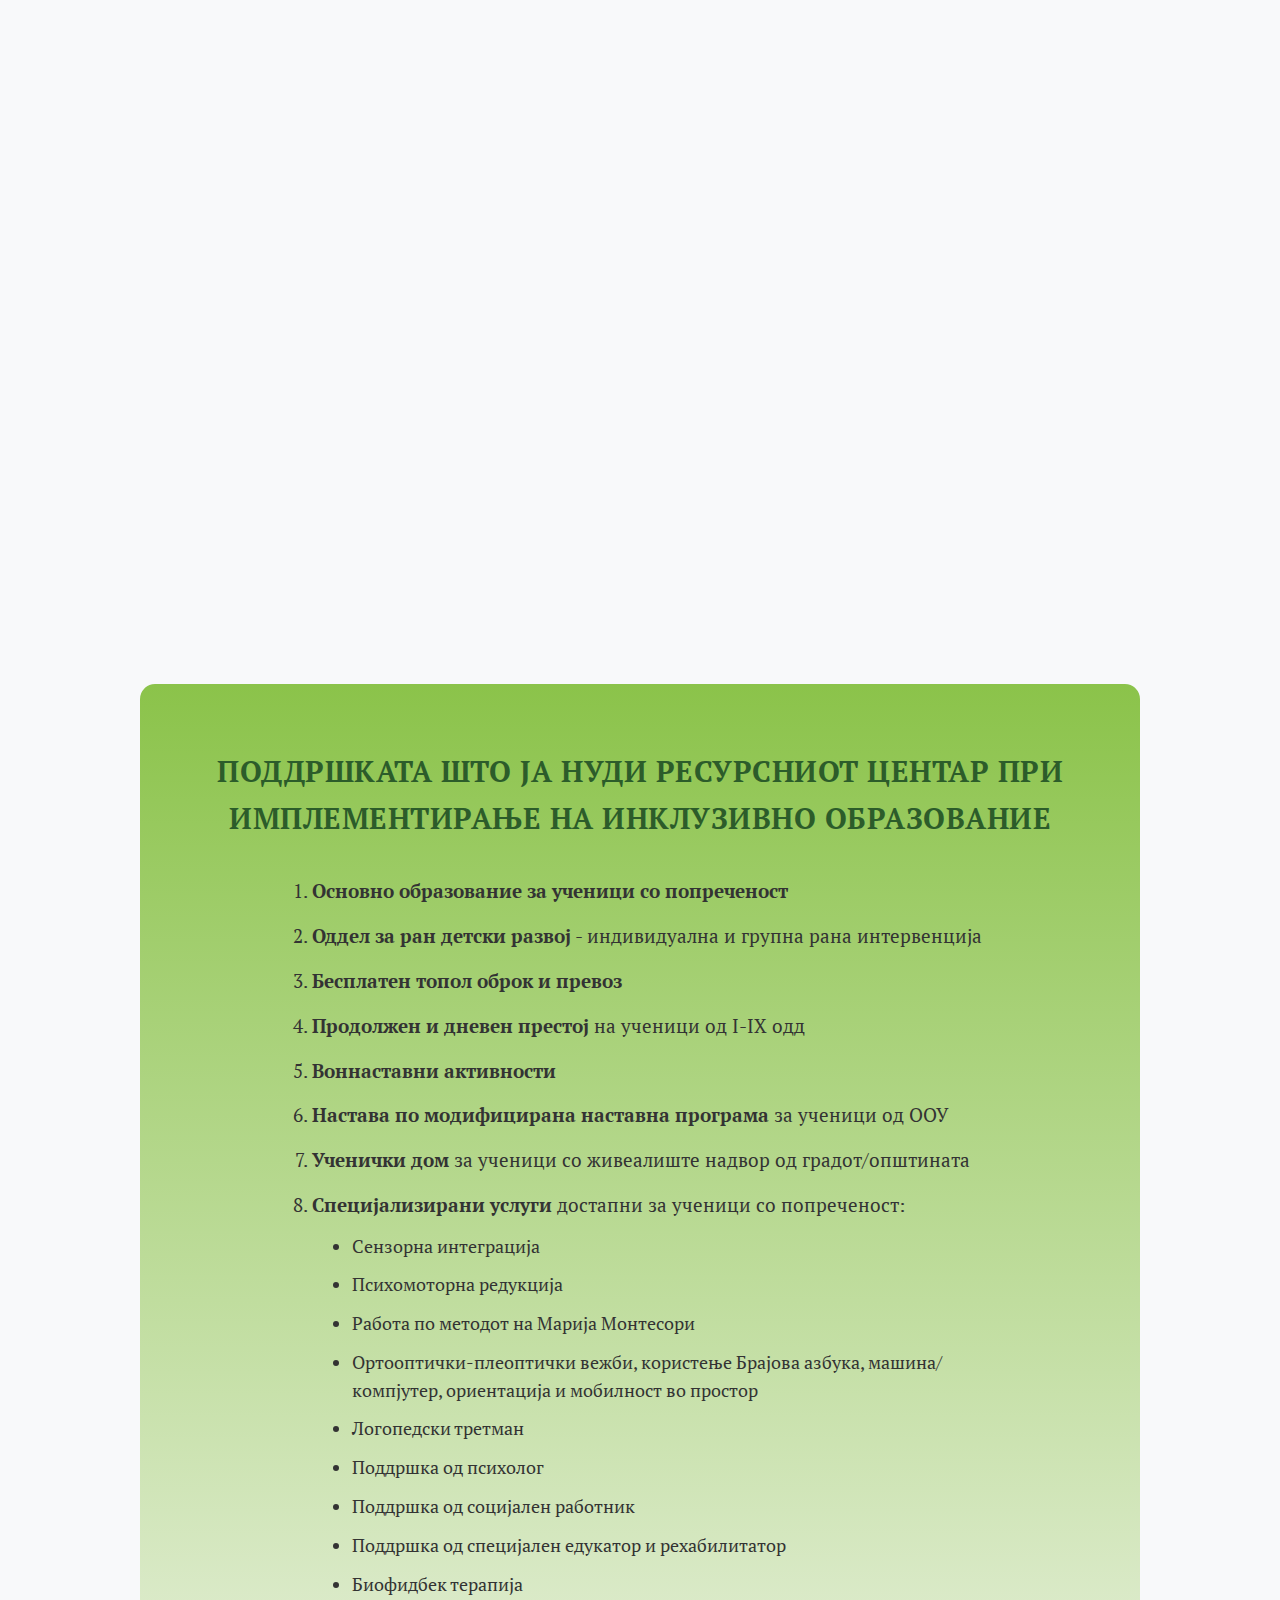
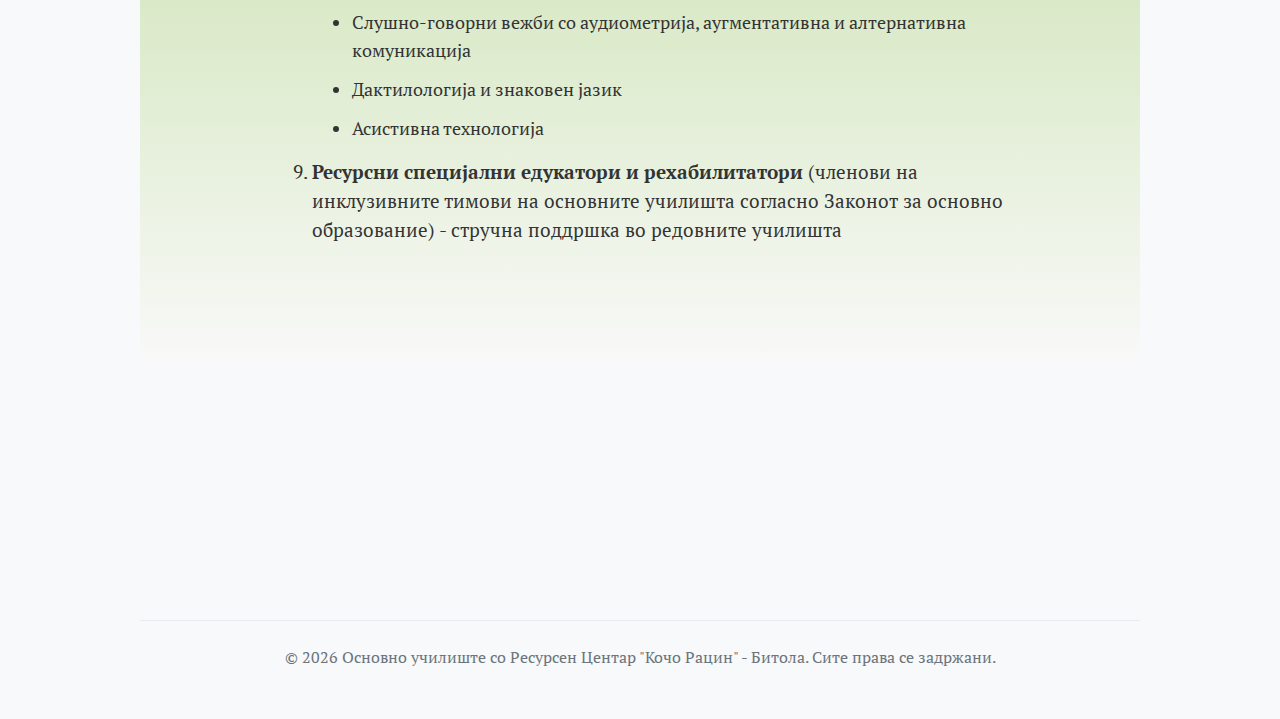
==== commit 334be0f3: "Add multilingual support with Macedonian, English, and Albanian translations" ====
--- a/index.html
+++ b/index.html
@@ -5,66 +5,82 @@
     <meta name="viewport" content="width=device-width, initial-scale=1.0">
     <title>Ресурсен Центар "Кочо Рацин" - Битола</title>
     <link rel="stylesheet" href="styles.css">
-    <link rel="stylesheet" href="https://cdnjs.cloudflare.com/ajax/libs/font-awesome/6.0.0-beta3/css/all.min.css">
 </head>
 <body>
     <div class="container">
+        <div class="language-selector">
+            <button class="lang-btn active" data-lang="mk">MK</button>
+            <button class="lang-btn" data-lang="en">EN</button>
+            <button class="lang-btn" data-lang="sq">SQ</button>
+        </div>
+        
         <header>
             <div class="profile">
                 <div class="profile-img">
                     <img src="school-logo.png" alt="Кочо Рацин лого">
                 </div>
-                <h1>Основно училиште со Ресурсен Центар</h1>
-                <h2 class="subtitle">"Кочо Рацин" - Битола</h2>
-                <h3 class="tagline">Инклузивно образование за сите</h3>
+                <h1 class="mk">Основно училиште со Ресурсен Центар</h1>
+                <h1 class="en">Primary School with Resource Center</h1>
+                <h1 class="sq">Shkolla Fillore me Qendër Burimore</h1>
+                
+                <h2 class="subtitle mk">"Кочо Рацин" - Битола</h2>
+                <h2 class="subtitle en">"Koco Racin" - Bitola</h2>
+                <h2 class="subtitle sq">"Koço Racin" - Manastir</h2>
+                
+                <h3 class="tagline mk">Инклузивно образование за сите</h3>
+                <h3 class="tagline en">Inclusive education for all</h3>
+                <h3 class="tagline sq">Arsim gjithëpërfshirës për të gjithë</h3>
             </div>
             <section class="inclusion-section">
                 <div class="inclusion-container">
                     <div class="circular-image">
                         <img src="inclusion-image.png" alt="Деца со различни способности држат парчиња од сложувалка">
                     </div>
-                    <p class="inclusion-tagline">Кај нас, секое дете е посебно.</p>
-                    <div class="accessibility-icons">
-                        <div class="accessibility-icon">
-                            <i class="fas fa-deaf"></i>
-                        </div>
-                        <div class="accessibility-icon">
-                            <i class="fas fa-hands"></i>
-                        </div>
-                        <div class="accessibility-icon">
-                            <i class="fas fa-brain"></i>
-                        </div>
-                        <div class="accessibility-icon">
-                            <i class="fas fa-puzzle-piece"></i>
-                        </div>
-                    </div>
+                    <p class="inclusion-tagline mk">Кај нас, секое дете е посебно.</p>
+                    <p class="inclusion-tagline en">With us, every child is special.</p>
+                    <p class="inclusion-tagline sq">Me ne, çdo fëmijë është i veçantë.</p>
                 </div>
             </section>
         </header>
 
         <section class="about" id="about">
-            <h2>За нас</h2>
-            <h3>Основно училиште со Ресурсен Центар "Кочо Рацин" - Битола го опфаќа југозападниот и пелагонискиот регион и нуди специјализирани услуги за ученици со попреченост.</h3>
+            <h2 class="mk">За нас</h2>
+            <h2 class="en">About Us</h2>
+            <h2 class="sq">Rreth Nesh</h2>
+            
+            <h3 class="mk">Основно училиште со Ресурсен Центар "Кочо Рацин" - Битола го опфаќа југозападниот и пелагонискиот регион и нуди специјализирани услуги за ученици со попреченост.</h3>
+            <h3 class="en">Primary School with Resource Center "Koco Racin" - Bitola covers the southwestern and Pelagonia region and offers specialized services for students with disabilities.</h3>
+            <h3 class="sq">Shkolla Fillore me Qendër Burimore "Koço Racin" - Manastir mbulon rajonin jugperëndimor dhe të Pelagonisë dhe ofron shërbime të specializuara për nxënësit me aftësi të kufizuara.</h3>
             
             <div class="region-maps">
                 <div class="region-map">
                     <div class="map-image">
-                        <img src="pelagoniski-region-map.png" alt="Пелагониски регион мапа">
+                        <img src="pelagoniski-region-map.png" alt="Пелагониски регион карта">
                     </div>
-                    <h3>Пелагониски регион</h3>
+                    <h3 class="mk">Пелагониски регион</h3>
+                    <h3 class="en">Pelagonia Region</h3>
+                    <h3 class="sq">Rajoni i Pelagonisë</h3>
                 </div>
                 <div class="region-map">
                     <div class="map-image">
-                        <img src="jugozapaden-region.png" alt="Југозападен регион мапа">
+                        <img src="jugozapaden-region.png" alt="Југозападен регион карта">
                     </div>
-                    <h3>Југозападен регион</h3>
+                    <h3 class="mk">Југозападен регион</h3>
+                    <h3 class="en">Southwestern Region</h3>
+                    <h3 class="sq">Rajoni Jugperëndimor</h3>
                 </div>
             </div>
         </section>
 
         <section class="location">
-            <h2>Локација</h2>
-            <h3>Се наоѓа на влезот од градот, од левата страна, во близина на црквата Св. Недела</h3>
+            <h2 class="mk">Локација</h2>
+            <h2 class="en">Location</h2>
+            <h2 class="sq">Vendndodhja</h2>
+            
+            <h3 class="mk">Се наоѓа на влезот од градот, од левата страна, во близина на црквата Св. Недела</h3>
+            <h3 class="en">Located at the entrance of the city, on the left side, near St. Nedela church</h3>
+            <h3 class="sq">Ndodhet në hyrje të qytetit, në anën e majtë, afër kishës së Shën Nedes</h3>
+            
             <div class="map-container">
                 <iframe src="https://www.google.com/maps/embed?pb=!1m18!1m12!1m3!1d874.7253848342559!2d21.354187896059745!3d41.04596815314737!2m3!1f0!2f0!3f0!3m2!1i1024!2i768!4f13.1!3m3!1m2!1s0x13572443d3a09599%3A0x60cf1b99ab03d83f!2z0KDQtdGB0YPRgNGB0LXQvSDRhtC10L3RgtCw0YAg0JrQvtGH0L4g0KDQsNGG0LjQvQ!5e0!3m2!1smk!2smk!4v1742616611945!5m2!1smk!2smk" width="600" height="450" style="border:0;" allowfullscreen="" loading="lazy" referrerpolicy="no-referrer-when-downgrade"></iframe>
             </div>
@@ -72,58 +88,118 @@
 
         <div class="services">
             <div class="service-card">
-                <h2>Поддршката што ја нуди ресурсниот центар при имплементирање на инклузивно образование</h2>
+                <h2 class="mk">Поддршката што ја нуди ресурсниот центар при имплементирање на инклузивно образование</h2>
+                <h2 class="en">Support offered by the resource center in implementing inclusive education</h2>
+                <h2 class="sq">Mbishkrimi i ofruar nga qendra e burimeve në zbatimin e arsimit gjithëpërfshirës</h2>
+                
                 <div class="service-content">
                     <ol class="service-list">
-                        <li><strong>Основно образование за ученици со попреченост</strong></li>
-                        <li><strong>Оддел за ран детски развој</strong> - индивидуална и групна рана интервенција</li>
-                        <li><strong>Бесплатен топол оброк и превоз</strong></li>
-                        <li><strong>Продолжен и дневен престој</strong> на ученици од I-IX одд</li>
-                        <li><strong>Воннаставни активности</strong></li>
-                        <li><strong>Настава по модифицирана наставна програма</strong> за ученици од ООУ</li>
-                        <li><strong>Ученички дом</strong> за ученици со живеалиште надвор од градот/општината</li>
-                        <li><strong>Специјализирани услуги</strong> достапни за ученици со попреченост:
+                        <li class="mk"><strong>Основно образование за ученици со попреченост</strong></li>
+                        <li class="en"><strong>Primary education for students with disabilities</strong></li>
+                        <li class="sq"><strong>Arsimi fillor për nxënësit me aftësi të kufizuara</strong></li>
+                        
+                        <li class="mk"><strong>Оддел за ран детски развој</strong> - индивидуална и групна рана интервенција</li>
+                        <li class="en"><strong>Early childhood development department</strong> - individual and group early intervention</li>
+                        <li class="sq"><strong>Departamenti i zhvillimit të hershëm të fëmijëve</strong> - ndërhyrje e hershme individuale dhe në grup</li>
+                        
+                        <li class="mk"><strong>Бесплатен топол оброк и превоз</strong></li>
+                        <li class="en"><strong>Free hot meal and transportation</strong></li>
+                        <li class="sq"><strong>Ushqim dhe transport falas</strong></li>
+                        
+                        <li class="mk"><strong>Продолжен и дневен престој</strong> на ученици од I-IX одд</li>
+                        <li class="en"><strong>Extended and daily stay</strong> for students from I-IX grade</li>
+                        <li class="sq"><strong>Qëndrim i zgjatur dhe ditë</strong> për nxënësit nga klasa I-IX</li>
+                        
+                        <li class="mk"><strong>Воннаставни активности</strong></li>
+                        <li class="en"><strong>Extracurricular activities</strong></li>
+                        <li class="sq"><strong>Aktivitete jashtëshkollore</strong></li>
+                        
+                        <li class="mk"><strong>Настава по модифицирана наставна програма</strong> за ученици од ООУ</li>
+                        <li class="en"><strong>Teaching according to a modified curriculum</strong> for students with special needs</li>
+                        <li class="sq"><strong>Mësimdhënie sipas programit të ndryshuar</strong> për nxënësit me nevoja speciale</li>
+                        
+                        <li class="mk"><strong>Ученички дом</strong> за ученици со живеалиште надвор од градот/општината</li>
+                        <li class="en"><strong>Student dormitory</strong> for students living outside the city/municipality</li>
+                        <li class="sq"><strong>Shtëpi e nxënësve</strong> për nxënësit që jetojnë jashtë qytetit/komunës</li>
+                        
+                        <li class="mk"><strong>Специјализирани услуги</strong> достапни за ученици со попреченост:
                             <ul class="nested-list">
                                 <li>Сензорна интеграција</li>
-                                <li>Психомоторна редукација</li>
+                                <li>Психомоторна редукција</li>
                                 <li>Работа по методот на Марија Монтесори</li>
-                                <li>Ортооптички-плеоптички вежби, користење Брајова азбука, машина/комјутер, ориентација и мобилност во простор</li>
+                                <li>Ортооптички-плеоптички вежби, користење Брајова азбука, машина/компјутер, ориентација и мобилност во простор</li>
                                 <li>Логопедски третман</li>
                                 <li>Поддршка од психолог</li>
                                 <li>Поддршка од социјален работник</li>
                                 <li>Поддршка од специјален едукатор и рехабилитатор</li>
-                                <li>Biofeedback терапија</li>
+                                <li>Биофидбек терапија</li>
                                 <li>Слушно-говорни вежби со аудиометрија, аугментативна и алтернативна комуникација</li>
                                 <li>Дактилологија и знаковен јазик</li>
                                 <li>Асистивна технологија</li>
                             </ul>
                         </li>
-                    <li><strong>Ресурсни специјални едукатори и рехабилитатори</strong> (членови на инклузивните тимови на основните училишта согласно Законот за основно образование) - стручна поддршка во редовните училишта</li>
+                        <li class="en"><strong>Specialized services</strong> available for students with disabilities:
+                            <ul class="nested-list">
+                                <li>Sensory integration</li>
+                                <li>Psychomotor reduction</li>
+                                <li>Work according to the Maria Montessori method</li>
+                                <li>Orthoptic-pleoptic exercises, use of Braille alphabet, machine/computer, orientation and mobility in space</li>
+                                <li>Logopedic treatment</li>
+                                <li>Support from a psychologist</li>
+                                <li>Support from a social worker</li>
+                                <li>Support from a special educator and rehabilitator</li>
+                                <li>Biofeedback therapy</li>
+                                <li>Auditory-verbal exercises with audiometry, augmentative and alternative communication</li>
+                                <li>Dactylography and sign language</li>
+                                <li>Assistive technology</li>
+                            </ul>
+                        </li>
+                        <li class="sq"><strong>Shërbime të specializuara</strong> në dispozicion për nxënësit me aftësi të kufizuara:
+                            <ul class="nested-list">
+                                <li>Integrimi sensorik</li>
+                                <li>Reduktim psikomotor</li>
+                                <li>Punë sipas metodës së Maria Montessori</li>
+                                <li>Ushtresat orto-optike, përdorimi i alfabetit të Brajlit, makinë/kompiuter, orientimi dhe lëvizja në hapësirë</li>
+                                <li>Trajtim logopedik</li>
+                                <li>Mbështetje nga një psikolog</li>
+                                <li>Mbështetje nga një punonjës social</li>
+                                <li>Mbështetje nga një edukator dhe rehabilitator special</li>
+                                <li>Terapi biofeedback</li>
+                                <li>Ushtresat dëgjimore-folëse me audiometri, komunikim shtesë dhe alternativ</li>
+                                <li>Daktilografia dhe gjuha e shenjave</li>
+                                <li>Teknologji ndihmëse</li>
+                            </ul>
+                        </li>
+                        <li class="mk"><strong>Ресурсни специјални едукатори и рехабилитатори</strong> (членови на инклузивните тимови на основните училишта согласно Законот за основно образование) - стручна поддршка во редовните училишта</li>
+                        <li class="en"><strong>Resource special educators and rehabilitators</strong> (members of the inclusive teams of primary schools according to the Law on Primary Education) - professional support in regular schools</li>
+                        <li class="sq"><strong>Edukatorë dhe rehabilitues specialë të burimeve</strong> (anëtarë të ekipeve gjithëpërfshirëse të shkollave fillore sipas Ligjit për Arsimin Fillor) - mbështetje profesionale në shkollat e rregullta</li>
                     </ol>
                 </div>
             </div>
         </div>
 
         <section class="contact" id="contact">
-            <h2>Контакт</h2>
+            <h2 class="mk">Контакт</h2>
+            <h2 class="en">Contact</h2>
+            <h2 class="sq">Kontakt</h2>
+            
             <div class="contact-info">
                 <div class="contact-item">
-                    <i class="fas fa-envelope"></i>
                     <p><a href="mailto:ourckr@gmail.com">ourckr@gmail.com</a></p>
                 </div>
                 <div class="contact-item">
-                    <i class="fas fa-phone"></i>
                     <p><a href="tel:+38947236900">+389 47 236 900</a></p>
                 </div>
                 <div class="contact-item">
-                    <i class="fas fa-globe"></i>
                     <p><a href="https://ourckocoracin.com.mk/" target="_blank">https://ourckocoracin.com.mk/</a></p>
                 </div>
             </div>
         </section>
 
         <footer>
-            <p>&copy; <span id="current-year"></span> Основно училиште со Ресурсен Центар "Кочо Рацин" - Битола. Сите права се задржани.</p>
+            <p class="mk">&copy; <span id="current-year"></span> Основно училиште со Ресурсен Центар "Кочо Рацин" - Битола. Сите права се задржани.</p>
+            <p class="en">&copy; <span class="current-year-en"></span> Primary School with Resource Center "Koco Racin" - Bitola. All rights reserved.</p>
+            <p class="sq">&copy; <span class="current-year-sq"></span> Shkolla Fillore me Qendër Burimore "Koço Racin" - Manastir. Të gjitha të drejtat e rezervuara.</p>
         </footer>
     </div>
 
--- a/styles.css
+++ b/styles.css
@@ -1,3 +1,6 @@
+/* Import Cyrillic font */
+@import url('https://fonts.googleapis.com/css2?family=Roboto:ital,wght@0,400;0,500;0,700;1,400&family=PT+Serif:ital,wght@0,400;0,700;1,400;1,700&subset=cyrillic,cyrillic-ext,latin-ext&display=swap');
+
 /* Base styles and reset */
 * {
     margin: 0;
@@ -6,7 +9,7 @@
 }
 
 body {
-    font-family: 'Segoe UI', Tahoma, Geneva, Verdana, sans-serif;
+    font-family: 'PT Serif', 'Roboto', serif;
     line-height: 1.6;
     color: #333;
     background-color: #f8f9fa;
@@ -469,37 +472,6 @@
     object-fit: cover;
 }
 
-.inclusion-container .accessibility-icons {
-    display: flex;
-    justify-content: center;
-    gap: 3.5rem;
-    margin: 0 auto;
-    max-width: 800px;
-    padding: 1.5rem 0;
-}
-
-.inclusion-container .accessibility-icon {
-    width: 140px;
-    height: 140px;
-    background-color: rgba(255, 255, 255, 0.7);
-    border-radius: 50%;
-    display: flex;
-    align-items: center;
-    justify-content: center;
-    box-shadow: none;
-    transition: transform 0.3s ease;
-}
-
-.inclusion-container .accessibility-icon:hover {
-    transform: translateY(-5px);
-    box-shadow: none;
-}
-
-.inclusion-container .accessibility-icon i {
-    font-size: 4rem;
-    color: #2c5c2a;
-}
-
 .inclusion-container .inclusion-tagline {
     color: #2c5c2a;
     font-size: 1.3rem;
@@ -508,10 +480,36 @@
     font-style: italic;
 }
 
-@media (max-width: 768px) {
-    .inclusion-container .inclusion-tagline {
-        font-size: 1.1rem;
-    }
+.inclusion-container .accessibility-icons {
+    display: flex;
+    justify-content: center;
+    gap: 1.5rem;
+    margin: 0 auto;
+    max-width: 300px; 
+    padding: 1.5rem 0;
+    flex-wrap: nowrap;
+}
+
+.inclusion-container .accessibility-icon {
+    width: 50px;
+    height: 50px;
+    background-color: rgba(255, 255, 255, 0.7);
+    border-radius: 50%;
+    display: flex;
+    align-items: center;
+    justify-content: center;
+    box-shadow: none;
+    transition: transform 0.3s ease;
+}
+
+.inclusion-container .accessibility-icon:hover {
+    transform: translateY(-5px);
+    box-shadow: none;
+}
+
+.inclusion-container .accessibility-icon i {
+    font-size: 1.5rem;
+    color: #2c5c2a;
 }
 
 /* Contact section */
@@ -542,20 +540,16 @@
     flex-direction: column;
     align-items: center;
     padding: 1rem;
-    border-radius: 15px;
-    background-color: white;
-    box-shadow: none;
     min-width: 200px;
     transition: transform 0.3s ease;
 }
 
 .contact-item:hover {
     transform: translateY(-5px);
-    box-shadow: none;
 }
 
 .contact-item i {
-    font-size: 2rem;
+    font-size: 1.8rem;
     color: #2c5c2a;
     margin-bottom: 1rem;
 }
@@ -624,10 +618,56 @@
     color: #6c757d;
 }
 
+/* Language selector styles */
+.language-selector {
+    display: flex;
+    justify-content: flex-end;
+    padding: 1rem;
+    gap: 0.5rem;
+}
+
+.lang-btn {
+    background-color: #e9ecef;
+    border: none;
+    border-radius: 4px;
+    padding: 0.5rem 0.8rem;
+    font-weight: bold;
+    cursor: pointer;
+    transition: all 0.3s ease;
+}
+
+.lang-btn:hover {
+    background-color: #8bc34a;
+    color: white;
+}
+
+.lang-btn.active {
+    background-color: #2c5c2a;
+    color: white;
+}
+
+/* Language display classes */
+.en, .sq {
+    display: none;
+}
+
+.mk {
+    display: block;
+}
+
+li.en, li.sq {
+    display: none;
+}
+
+li.mk {
+    display: list-item;
+}
+
 /* Responsive adjustments */
 @media (max-width: 768px) {
     .container {
         padding: 1rem;
+        width: 100%;
     }
     
     header {
@@ -657,6 +697,44 @@
     
     .services {
         grid-template-columns: 1fr;
+        padding: 1rem;
+    }
+    
+    .service-card {
+        padding: 1rem;
+    }
+    
+    .service-card h2 {
+        font-size: 1.4rem;
+        padding: 0 0.5rem 0.8rem;
+        text-align: center;
+    }
+    
+    .service-content {
+        padding: 0 0.5rem;
+    }
+    
+    .service-list {
+        padding-left: 1.5rem;
+    }
+    
+    .service-list li {
+        font-size: 1rem;
+        margin-bottom: 0.8rem;
+        line-height: 1.4;
+    }
+    
+    .nested-list {
+        padding-left: 1rem;
+        margin-top: 0.5rem;
+    }
+    
+    .nested-list li {
+        font-size: 0.95rem;
+        margin-bottom: 0.6rem;
+        line-height: 1.3;
+        word-wrap: break-word;
+        max-width: 100%;
     }
     
     .map-container {
@@ -667,17 +745,196 @@
         font-size: 1.2rem;
     }
     
-    .accessibility-icons {
+    /* Keep accessibility icons in a single row for medium screens */
+    .inclusion-container .accessibility-icons {
+        flex-wrap: nowrap;
+        gap: 0.8rem;
+        justify-content: center;
+        padding: 1rem 0.5rem;
+        max-width: 200px; 
+    }
+    
+    .inclusion-container .accessibility-icon {
+        width: 40px;
+        height: 40px;
+        min-width: 40px; 
+    }
+    
+    .inclusion-container .accessibility-icon i {
+        font-size: 1.2rem;
+    }
+    
+    .inclusion-container .circular-image {
+        width: 200px;
+        height: 200px;
+        margin-bottom: 1.5rem;
+    }
+    
+    .inclusion-container .inclusion-tagline {
+        font-size: 1.1rem;
+        margin-bottom: 1rem;
+    }
+    
+    /* Improve contact section */
+    .contact-info {
+        display: flex;
+        flex-direction: row;
         flex-wrap: wrap;
+        justify-content: center;
+        gap: 1.5rem;
+    }
+    
+    .contact-item {
+        padding: 0.5rem;
+        width: auto;
+        display: flex;
+        flex-direction: column;
+        align-items: center;
+        text-align: center;
+        min-width: 0;
+    }
+    
+    .contact-item i {
+        font-size: 1.6rem;
+        margin-bottom: 0.5rem;
+        color: #2c5c2a;
+    }
+    
+    .contact-item p {
+        margin: 0;
+        font-size: 0.9rem;
+        word-break: break-word;
+    }
+    
+    .region-maps {
+        flex-direction: column;
+        align-items: center;
+    }
+    
+    .region-map {
+        width: 100%;
+        margin-bottom: 1rem;
+    }
+}
+
+/* Small mobile devices */
+@media (max-width: 480px) {
+    .profile h1 {
+        font-size: 1.4rem;
+    }
+    
+    .profile .subtitle {
+        font-size: 1.2rem;
+    }
+    
+    .service-card h2 {
+        font-size: 1.2rem;
+    }
+    
+    .service-list li {
+        font-size: 0.95rem;
+    }
+    
+    .nested-list li {
+        font-size: 0.9rem;
+        padding-right: 0.5rem;
+    }
+    
+    .nested-list {
+        padding-left: 0.8rem;
+    }
+    
+    ol, ul {
+        padding-right: 0.5rem;
+    }
+    
+    .map-container iframe {
+        height: 250px;
+    }
+    
+    /* Arrange accessibility icons in a 2x2 grid */
+    .inclusion-container .accessibility-icons {
+        display: grid;
+        grid-template-columns: repeat(2, 1fr);
         gap: 1rem;
-    }
-    
-    .accessibility-icon {
-        width: 60px;
-        height: 60px;
-    }
-    
-    .accessibility-icon i {
+        padding: 0.8rem 0.5rem;
+        max-width: 180px;
+        margin: 0 auto;
+    }
+    
+    .inclusion-container .accessibility-icon {
+        width: 35px;
+        height: 35px;
+        min-width: auto;
+        margin: 0 auto;
+    }
+    
+    .inclusion-container .accessibility-icon i {
+        font-size: 1.1rem;
+    }
+    
+    /* Make contact items equal size */
+    .contact-item {
+        width: 100%;
+        margin-bottom: 0.8rem;
+        height: 100px; 
+    }
+    
+    .contact-item i {
         font-size: 1.8rem;
-    }
-}
+        margin-bottom: 0.5rem;
+        color: #2c5c2a;
+    }
+    
+    .contact-item p {
+        margin: 0;
+        font-size: 0.9rem;
+        word-break: break-word;
+    }
+}
+
+/* Extra small mobile devices */
+@media (max-width: 380px) {
+    .inclusion-container .accessibility-icons {
+        gap: 0.4rem;
+        max-width: 160px;
+    }
+    
+    .inclusion-container .accessibility-icon {
+        width: 32px;
+        height: 32px;
+    }
+    
+    .inclusion-container .accessibility-icon i {
+        font-size: 1rem;
+    }
+    
+    .profile h1 {
+        font-size: 1.2rem;
+    }
+    
+    .profile .subtitle {
+        font-size: 1.1rem;
+    }
+    
+    .profile .tagline {
+        font-size: 0.9rem;
+    }
+}
+
+/* Very small mobile devices */
+@media (max-width: 320px) {
+    .inclusion-container .accessibility-icons {
+        gap: 0.3rem;
+        max-width: 140px;
+    }
+    
+    .inclusion-container .accessibility-icon {
+        width: 30px;
+        height: 30px;
+    }
+    
+    .inclusion-container .accessibility-icon i {
+        font-size: 0.9rem;
+    }
+}
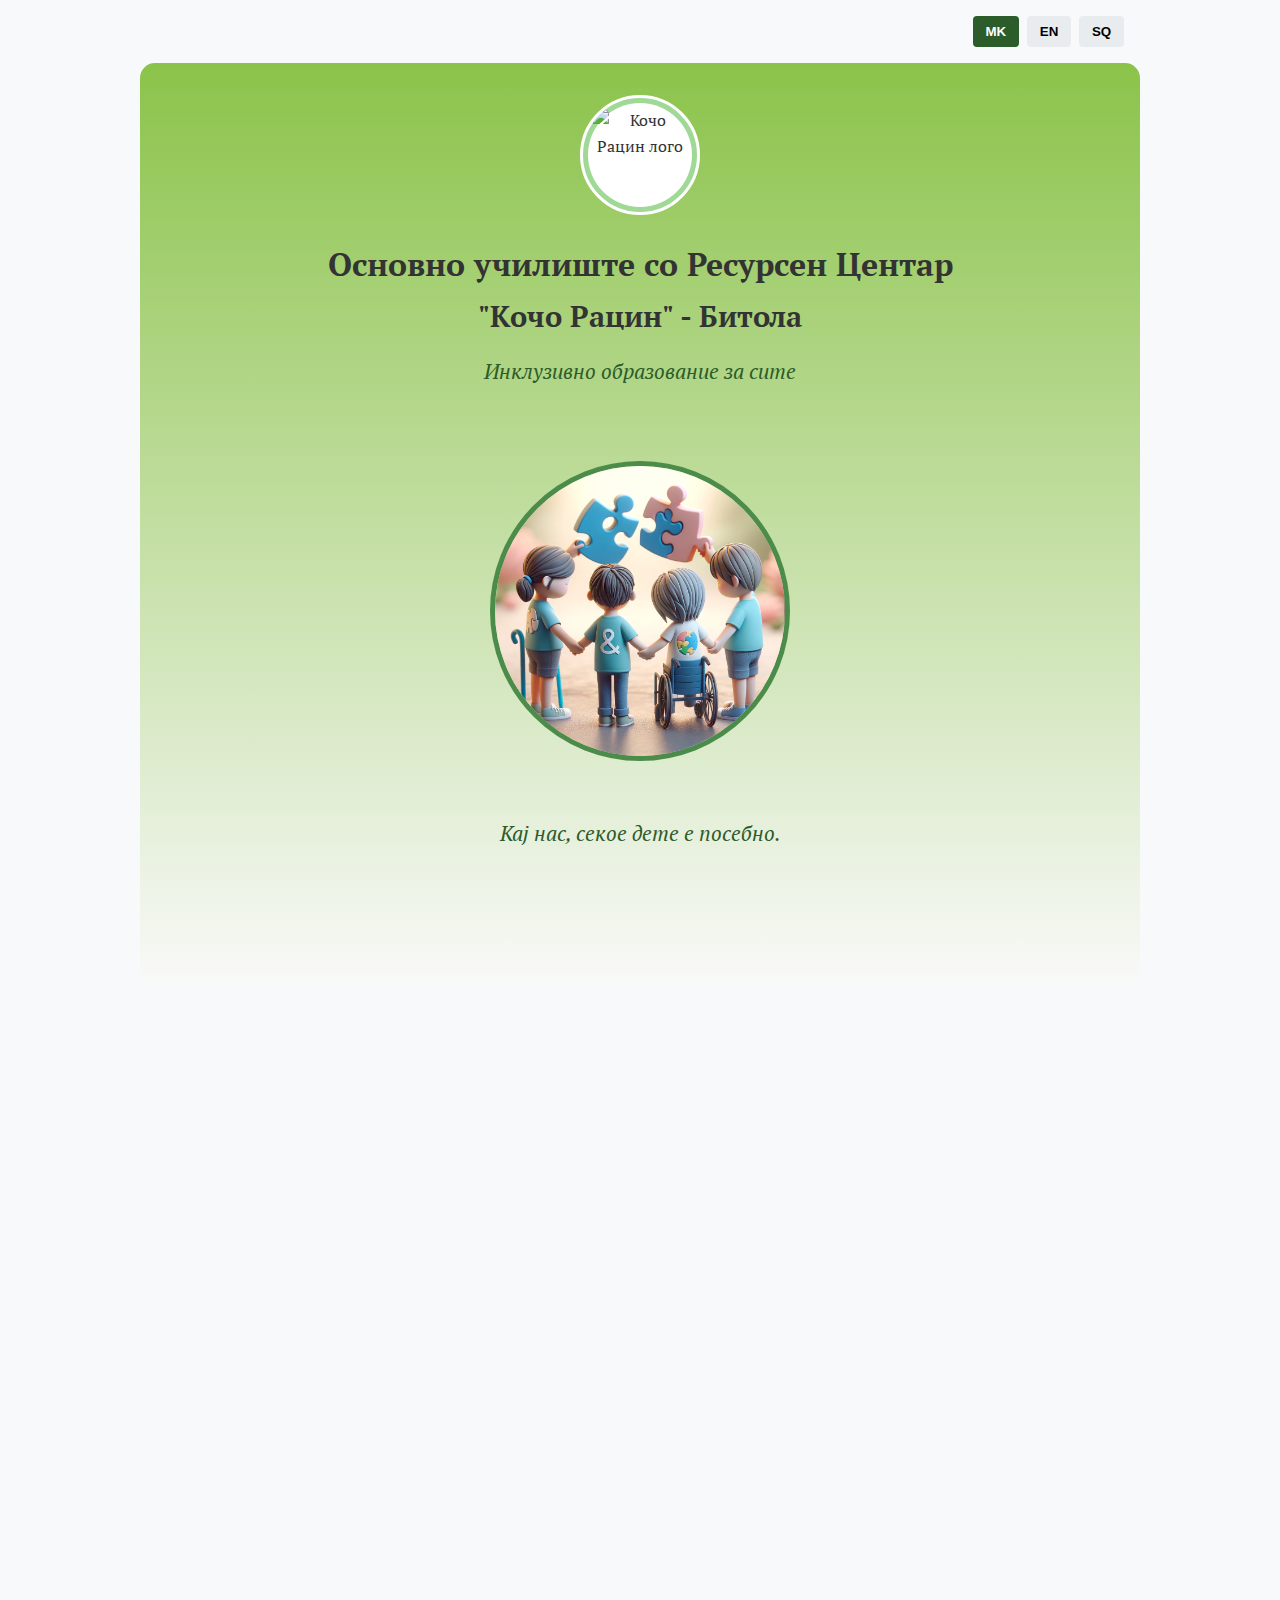
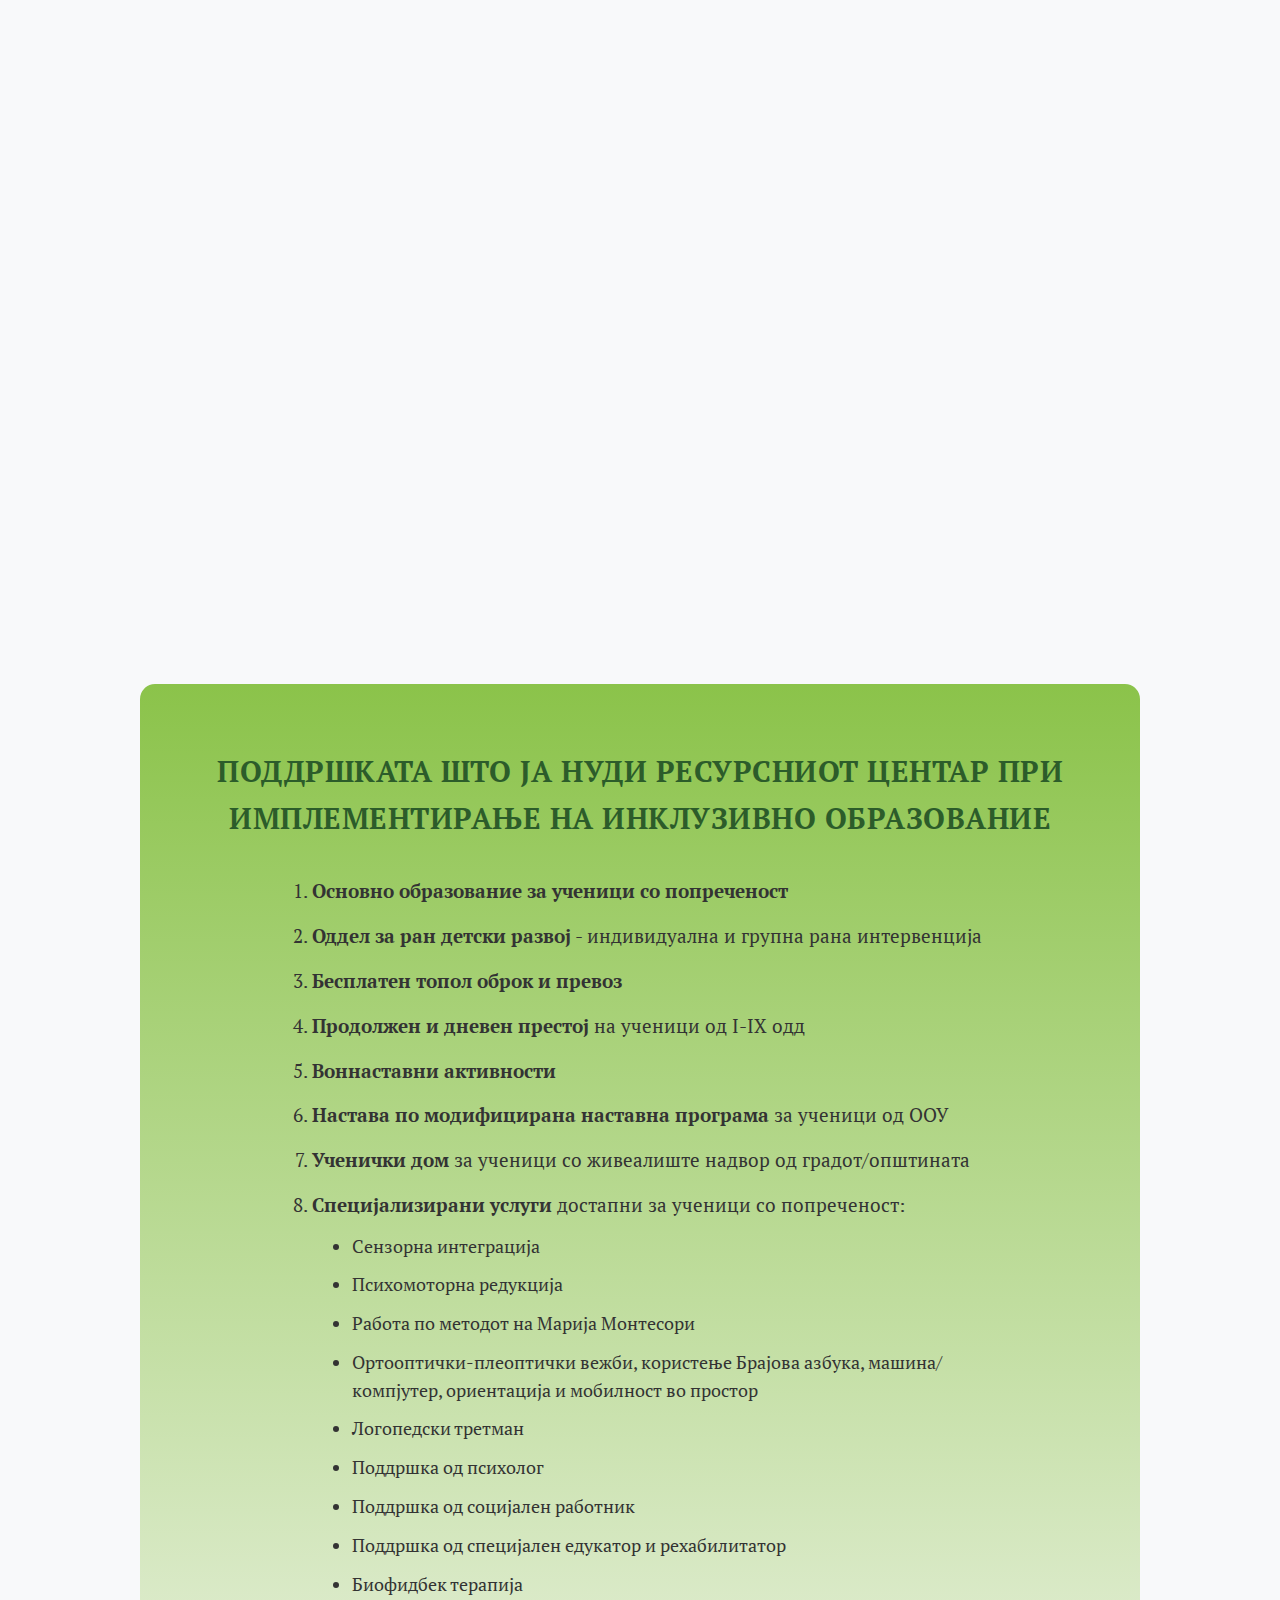
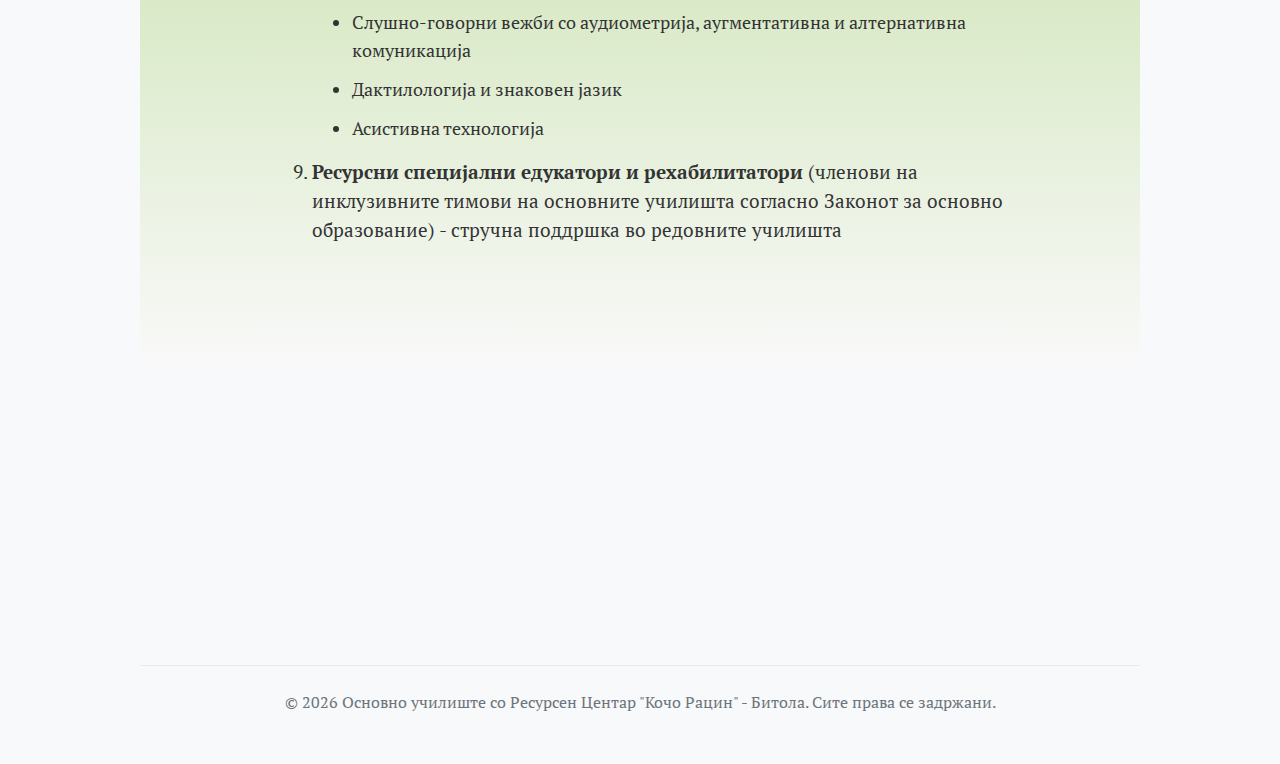
==== commit a04db6ec: "Add YouTube channel link with icons for all contact methods" ====
--- a/index.html
+++ b/index.html
@@ -5,6 +5,7 @@
     <meta name="viewport" content="width=device-width, initial-scale=1.0">
     <title>Ресурсен Центар "Кочо Рацин" - Битола</title>
     <link rel="stylesheet" href="styles.css">
+    <link rel="stylesheet" href="https://cdnjs.cloudflare.com/ajax/libs/font-awesome/6.5.1/css/all.min.css">
 </head>
 <body>
     <div class="container">
@@ -185,13 +186,20 @@
             
             <div class="contact-info">
                 <div class="contact-item">
-                    <p><a href="mailto:ourckr@gmail.com">ourckr@gmail.com</a></p>
-                </div>
-                <div class="contact-item">
+                    <i class="fas fa-envelope"></i>
+                    <p><a href="mailto:kocoracinourc@gmail.com">kocoracinourc@gmail.com</a></p>
+                </div>
+                <div class="contact-item">
+                    <i class="fas fa-phone"></i>
                     <p><a href="tel:+38947236900">+389 47 236 900</a></p>
                 </div>
                 <div class="contact-item">
+                    <i class="fas fa-globe"></i>
                     <p><a href="https://ourckocoracin.com.mk/" target="_blank">https://ourckocoracin.com.mk/</a></p>
+                </div>
+                <div class="contact-item">
+                    <i class="fab fa-youtube"></i>
+                    <p><a href="https://www.youtube.com/@OURCKocoRacin" target="_blank">YouTube</a></p>
                 </div>
             </div>
         </section>
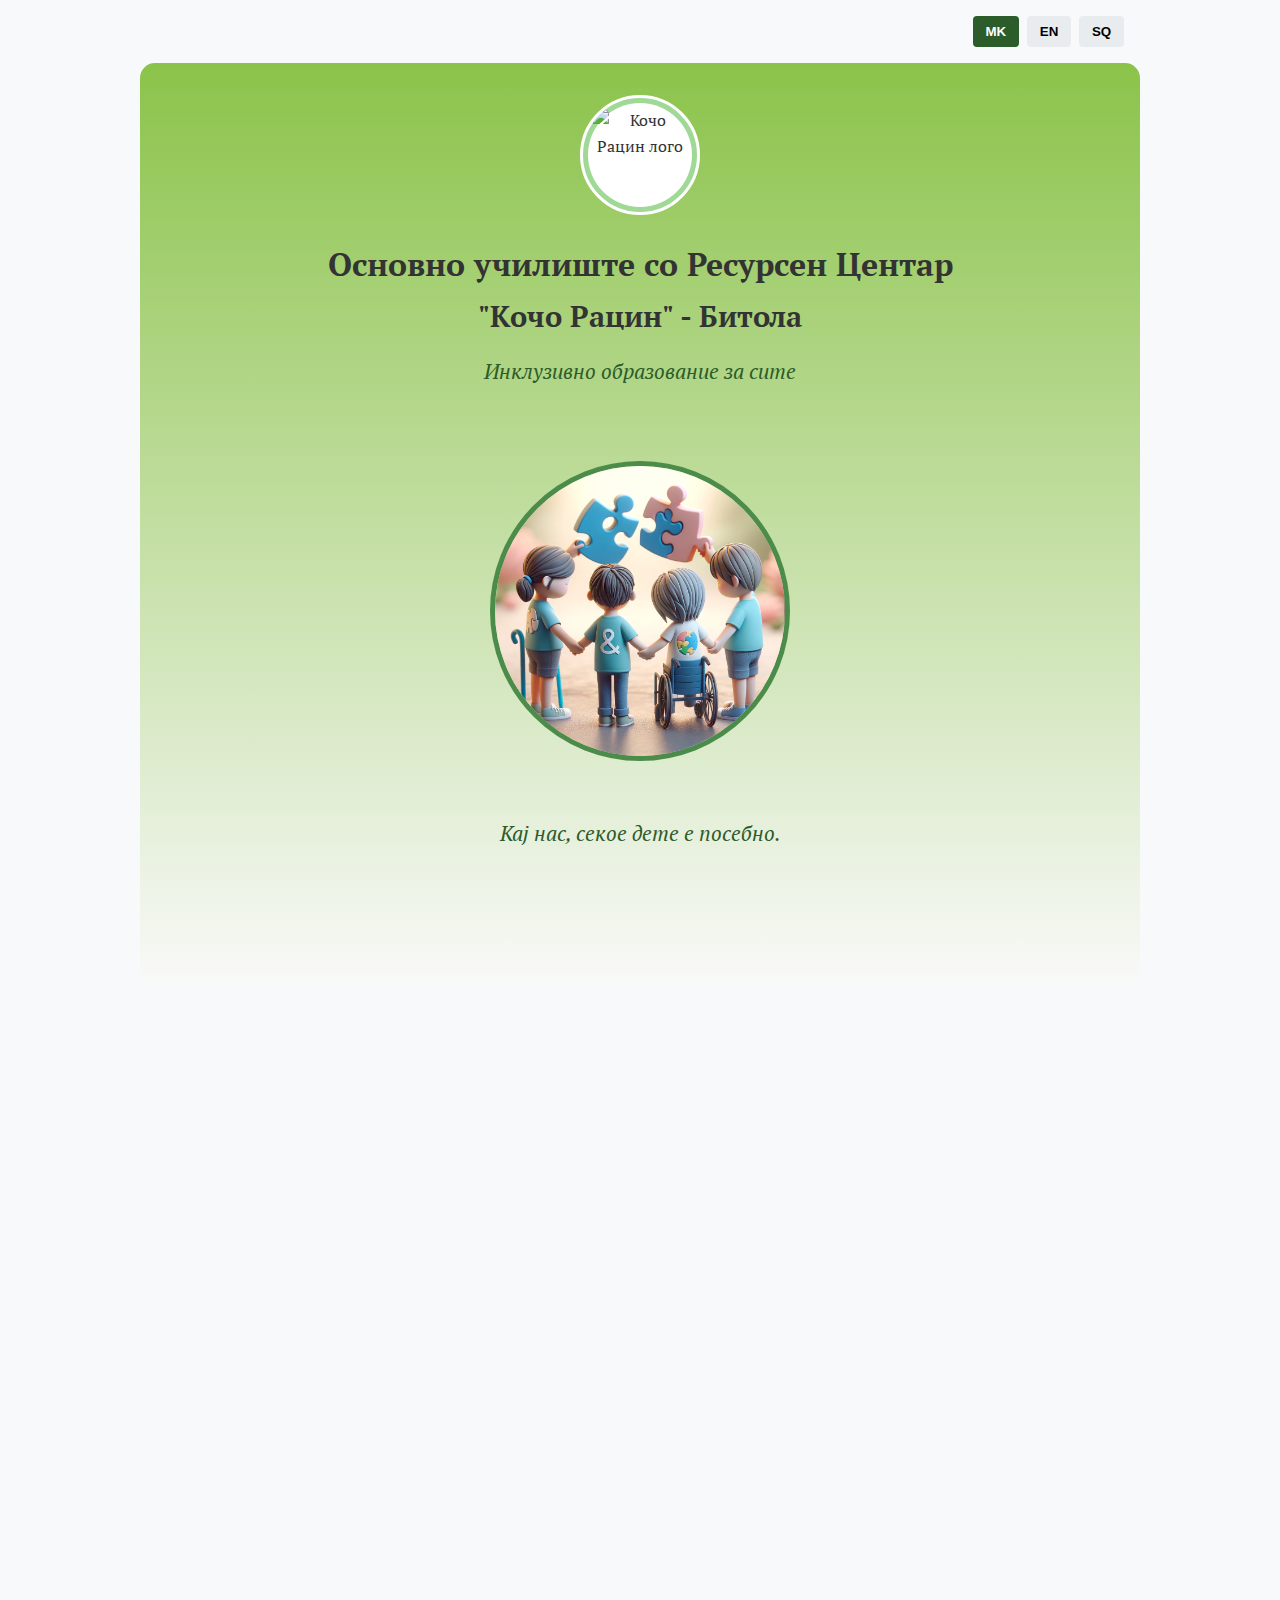
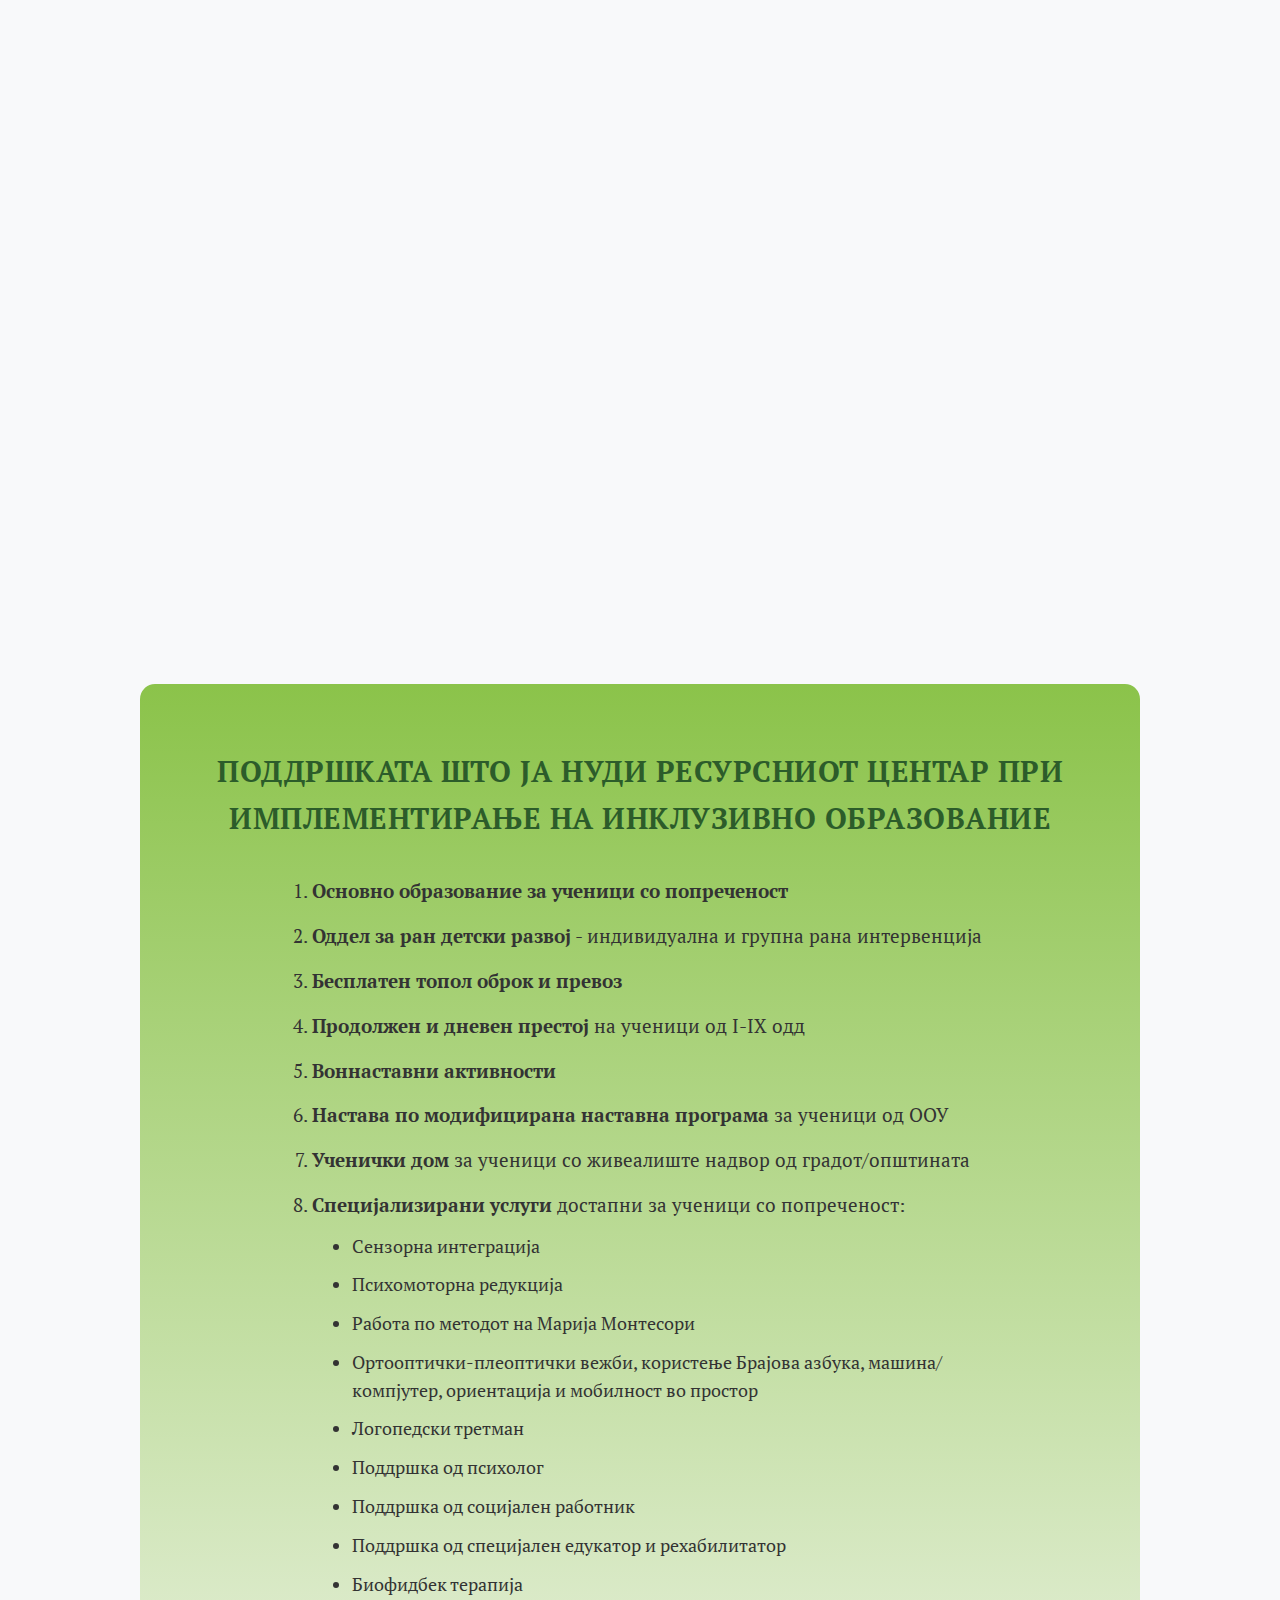
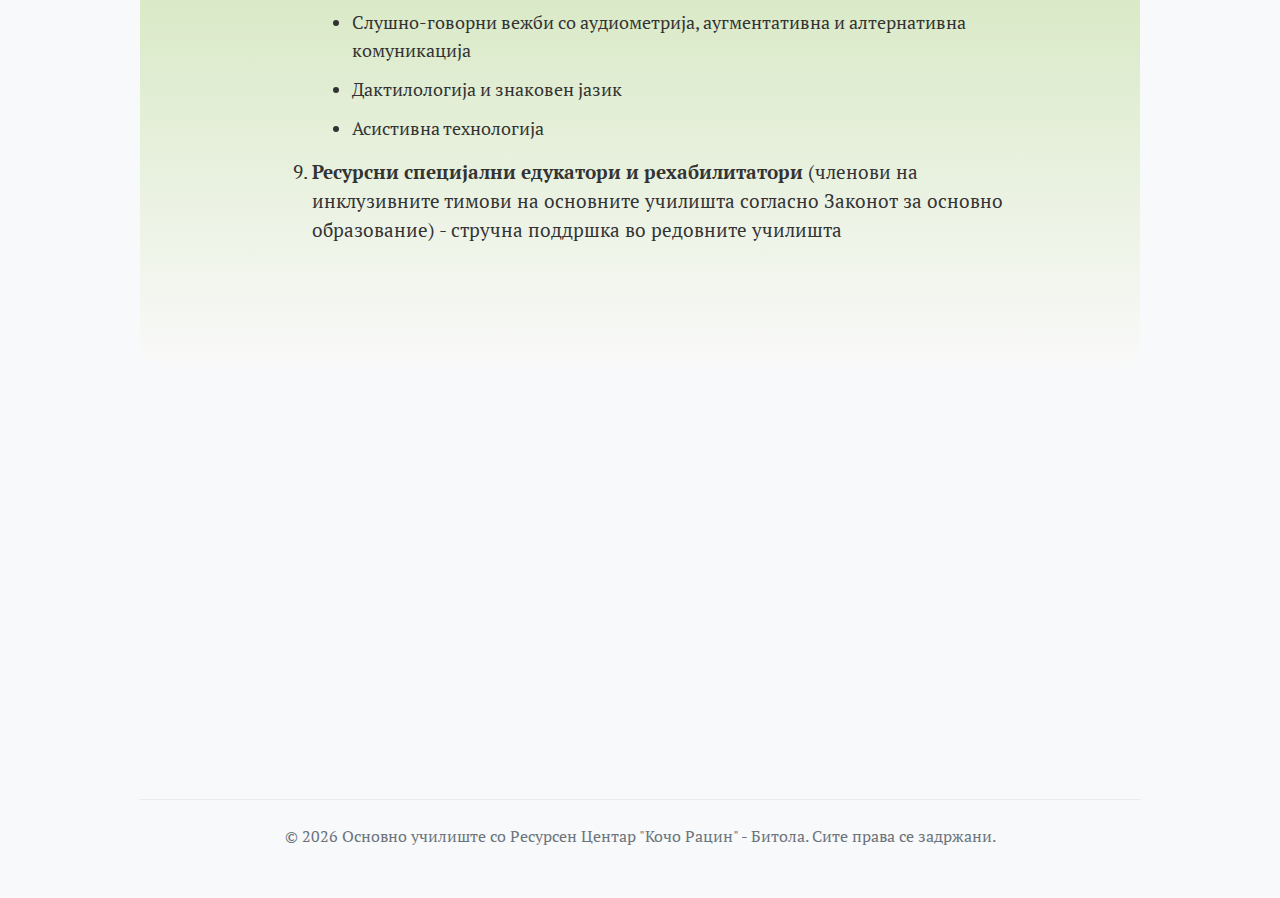
==== commit 24a35f4a: "Update index.html" ====
--- a/index.html
+++ b/index.html
@@ -187,7 +187,7 @@
             <div class="contact-info">
                 <div class="contact-item">
                     <i class="fas fa-envelope"></i>
-                    <p><a href="mailto:kocoracinourc@gmail.com">kocoracinourc@gmail.com</a></p>
+                    <p><a href="mailto:uspeshnarehabilitacija@yahoo.com">uspeshnarehabilitacija@yahoo.com</a></p>
                 </div>
                 <div class="contact-item">
                     <i class="fas fa-phone"></i>
